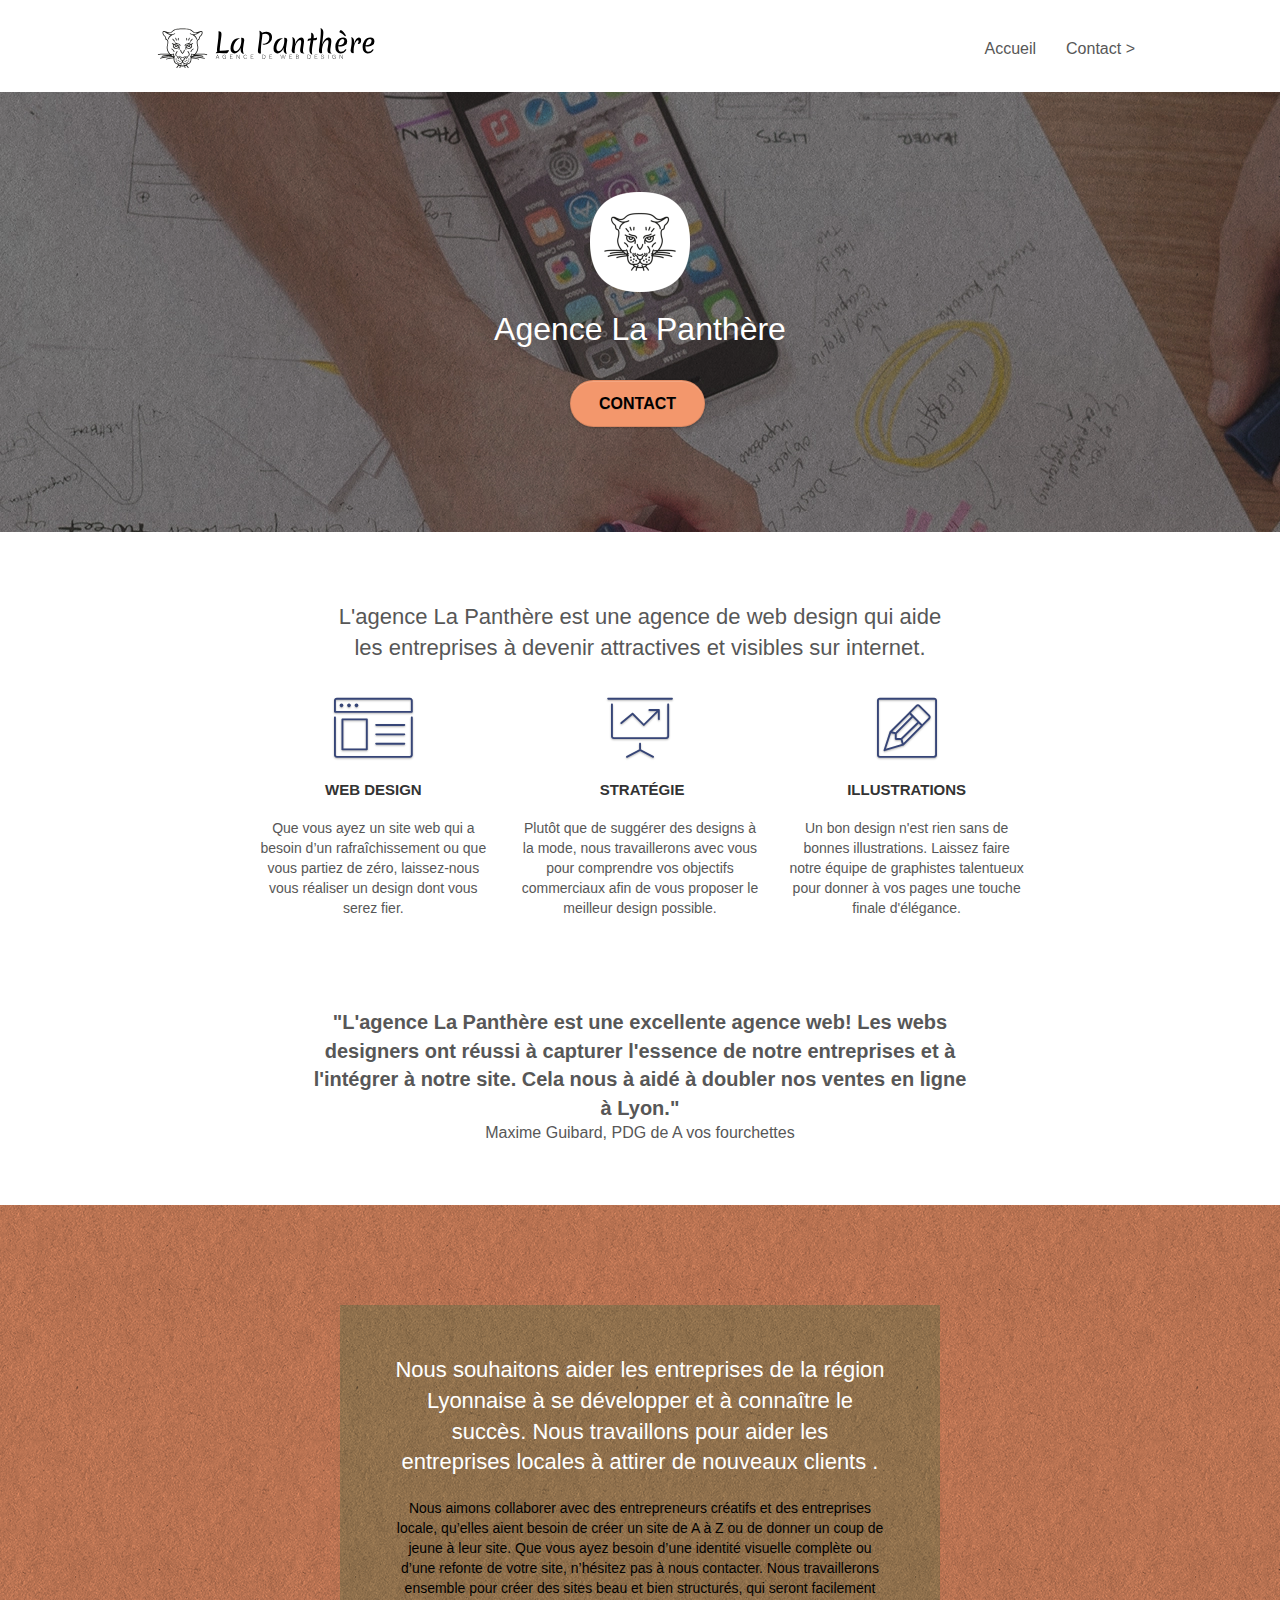
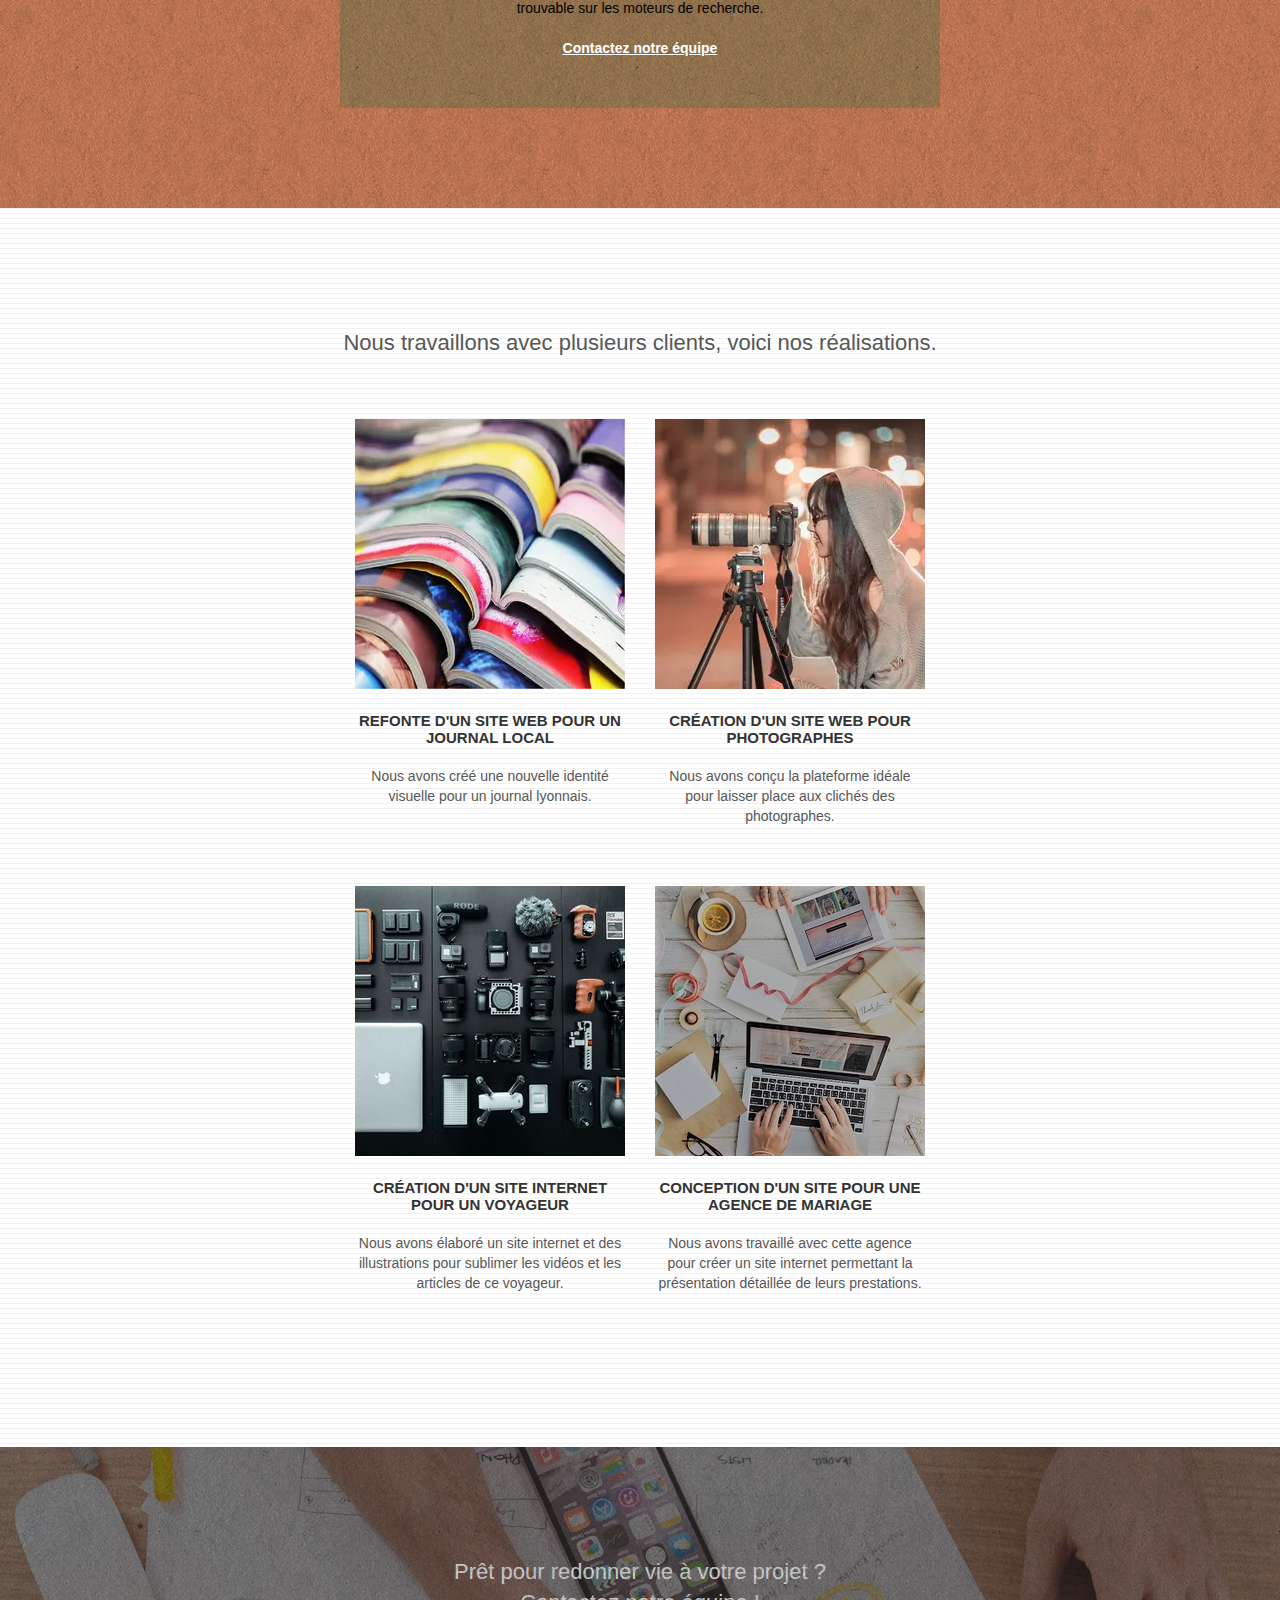
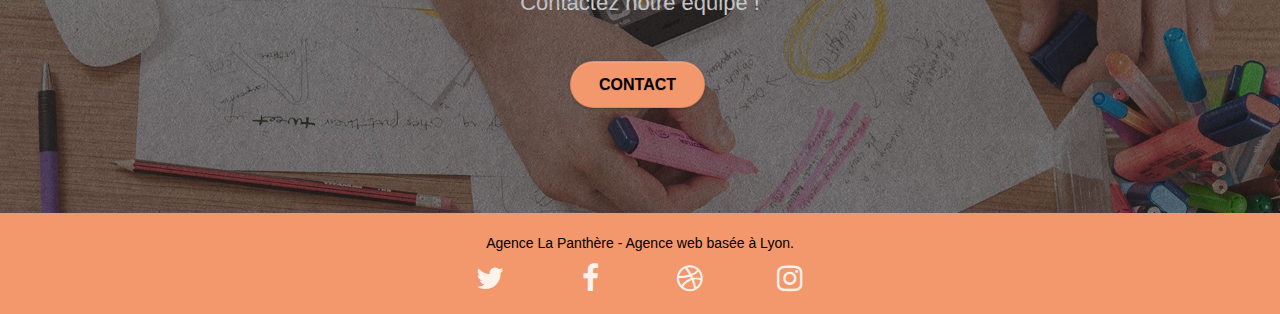
==== index.html @ b881cf1b "Ajout d'aria-label pour les liens rs du footer" ====
<!doctype html>
<html lang="fr">

<head>
	<meta charset="utf-8">
	<meta name="description"
		content="Agence de web design La Panthère située à Lyon. Faites appel à nos services pour améliorer votre attractivité et votre référencement sur Internet. Besoin d'infos: contact@agencelapanthere.com">
	<meta name="viewport" content="width=device-width, initial-scale=1.0, viewport-fit=cover">
	<link rel="shortcut icon" type="image/png" href="favicon.jpg">

	<link rel="stylesheet" type="text/css" href="./css/bootstrap.min.css">
	<link rel="stylesheet" type="text/css" href="style.css">
	<link rel="stylesheet" type="text/css" href="./css/font-awesome.css">
	<link rel="stylesheet" type="text/css" href="./css/et-line.css">



	<script defer src="./js/jquery-2.1.0.js"></script>
	<script defer src="./js/bootstrap.min.js"></script>
	<script defer src="./js/blocs.js"></script>
	<script defer src="./js/jquery.touchSwipe.js"></script>
	<script defer src="./js/gmaps.js"></script>

	<title>La Panthère, agence de web design à Lyon</title>


	<!-- Analytics -->

	<!-- Analytics END -->

</head>

<body>
	<!-- Principal conteneur -->
	<div class="page-container">

		<!-- bloc-0 -->
		<div class="bloc bgc-white l-bloc " id="bloc-0">
			<div class="container bloc-sm">

				<nav class="navbar row">
					<div class="navbar-header">
						<a class="navbar-brand" href="index.html"><img src="img/agence-la-panthere-monochrome.svg"
								alt="logo de l'agence en monochrome" height="40" width="250" /></a>
						<button id="nav-toggle" type="button" class="ui-navbar-toggle navbar-toggle"
							data-toggle="collapse" data-target=".navbar-1">
							<span class="sr-only">Toggle navigation</span><span class="icon-bar"></span><span
								class="icon-bar"></span><span class="icon-bar"></span>
						</button>
					</div>
					<div class="collapse navbar-collapse navbar-1 special-dropdown-nav">
						<ul class="site-navigation nav navbar-nav">
							<li>
								<a href="index.html">Accueil</a>
							</li>
							<li>
							</li>
							<li>
								<a href="contact.html">Contact &gt;</a>
							</li>
						</ul>
					</div>
				</nav>
			</div>
		</div>
		<!-- bloc-0 END -->

		<!-- bloc-1-presentation -->
		<div class="bloc bgc-dark-slate-blue bg-banniere d-bloc bg-t-edge bloc-bg-texture texture-paper b-parallax"
			id="bloc-1-hero">
			<div class="container bloc-lg">
				<div class="row tight-width-whitespace">
					<div class="col-sm-12">
						<img src="img/logo.webp" class="center-block image-resize-mode" width="100" height="100"
							alt="logo de l'agence" />
						<h1 class="text-center hero-bloc-text tc-white">
							Agence La Panthère
						</h1>
						<div class="text-center">
							<a href="contact.html" class="btn btn-lg btn-clean btn-rd cta-hero btn-atomic-tangerine"
								id="cta-hero">Contact</a>
						</div>
					</div>
				</div>
			</div>
		</div>
		<!-- bloc-1-presentation END -->

		<!-- bloc-2-services -->
		<div class="bloc bgc-white l-bloc" id="bloc-2-services">
			<div class="container bloc-md">
				<div class="row">
					<div class="col-sm-12 text-center">
						<h2>L'agence La Panthère est une agence de web design qui aide <br>les entreprises à devenir
							attractives et visibles sur internet. <br></h2>
					</div>
				</div>
				<div class="row voffset-lg med-width-whitespace">
					<div class="col-sm-4">
						<div class="text-center">
							<span class="et-icon-browser sm-shadow icon-dark-slate-blue icons icon-lg"></span>
						</div>
						<h3 class="mg-md text-center">
							Web design
						</h3>
						<p class="text-center ">
							Que vous ayez un site web qui a besoin d&rsquo;un rafraîchissement ou que vous partiez de
							zéro, laissez-nous vous réaliser un design dont vous serez fier.
						</p>
					</div>
					<div class="col-sm-4">
						<div class="text-center">
							<span class="et-icon-presentation sm-shadow icon-dark-slate-blue icons icon-lg"></span>
						</div>
						<h3 class="mg-md text-center">
							&nbsp;Stratégie
						</h3>
						<p class="text-center ">
							Plutôt que de suggérer des designs à la mode, nous travaillerons avec vous pour comprendre
							vos objectifs commerciaux afin de vous proposer le meilleur design possible.<br>
						</p>
					</div>
					<div class="col-sm-4">
						<div class="text-center">
							<span class="et-icon-edit sm-shadow icon-dark-slate-blue icons icon-lg"></span>
						</div>
						<h3 class="mg-md text-center">
							Illustrations
						</h3>
						<p class="text-center ">
							Un bon design n'est rien sans de bonnes illustrations. Laissez faire notre équipe de
							graphistes talentueux pour donner à vos pages une touche finale d'élégance.
						</p>
					</div>
				</div>
				<div class="row voffset-lg voffset">
					<div class="col-xs-12 col-md-8 col-md-offset-2 text-center">
						<p class="citation"><span>"L'agence La Panthère est une excellente agence web!
								Les webs designers ont réussi à capturer l'essence de notre entreprises
								et à l'intégrer à notre site. Cela nous à aidé à doubler nos ventes en ligne à
								Lyon."</span><br>
							Maxime Guibard, PDG de A vos fourchettes
						</p>

					</div>
				</div>
			</div>
		</div>
		<!-- bloc-2-services END -->

		<!-- bloc-3-what-i-do -->
		<div class="bloc tc-white bgc-atomic-tangerine bg-presentation d-bloc bloc-bg-texture texture-paper b-parallax"
			id="bloc-3-what-i-do">
			<div class="container bloc-lg">
				<div class="row tight-width-whitespace black-background">
					<div class="col-sm-12">
						<h2 class="mg-md text-center tc-white">
							Nous souhaitons aider les entreprises de la région Lyonnaise à se développer et à connaître
							le succès. Nous travaillons pour aider les entreprises locales à attirer de nouveaux clients
							.<br>
						</h2>
						<p class="text-center white">
							Nous aimons collaborer avec des entrepreneurs créatifs et des entreprises locale, qu’elles
							aient besoin de créer un site de A à Z ou de donner un coup de jeune à leur site. Que vous
							ayez besoin d’une identité visuelle complète ou d’une refonte de votre site, n’hésitez pas à
							nous contacter. Nous travaillerons ensemble pour créer des sites beau et bien structurés,
							qui seront facilement trouvable sur les moteurs de recherche. <br><br><a
								class="ltc-white bold-link" href="contact.html">Contactez notre équipe</a><br>
						</p>
					</div>
				</div>
			</div>
		</div>
		<!-- bloc-3-what-i-do END -->

		<!-- bloc-4-portfolio -->
		<div class="bloc bgc-white bg-lines-h2-bg bg-repeat l-bloc" id="bloc-4-portfolio">
			<div class="container bloc-lg">
				<div class="row">
					<div class="col-sm-12 text-center">
						<h2>Nous travaillons avec plusieurs clients, voici nos réalisations.</h2>
					</div>
				</div>
				<div class="row tight-width-whitespace portfolio-row">
					<div class="col-sm-6">
						<a href="#" data-lightbox="img/1.webp" data-gallery-id="gallery-1"
							data-caption="Refonte d'un site web pour un journal local" data-frame="snapshot-lb"><img
								src="img/1.webp" alt="refonte site web journal" class="img-responsive portfolio-thumb"
								width="270" height="270" /></a>
						<h3 class="mg-md text-center">
							Refonte d'un site web pour un journal local
						</h3>
						<p class="text-center">
							Nous avons créé une nouvelle identité visuelle pour un journal lyonnais.
						</p>
					</div>
					<div class="col-sm-6">
						<a href="#" data-lightbox="img/2.webp" data-gallery-id="gallery-1"
							data-caption="Création d'un site web pour photographes" data-frame="snapshot-lb"><img
								src="img/2.webp" class="img-responsive portfolio-thumb"
								alt="Création d'un site web pour photographes" width="270" height="270" /></a>
						<h3 class="mg-md text-center">
							Création d'un site web pour photographes
						</h3>
						<p class="text-center">
							Nous avons conçu la plateforme idéale pour laisser place aux clichés des photographes.
						</p>
					</div>
				</div>
				<div class="row tight-width-whitespace portfolio-row">
					<div class="col-sm-6">
						<a href="#" data-lightbox="img/3.webp" data-gallery-id="gallery-1"
							data-caption="Création d'un site internet pour un voyageur" data-frame="snapshot-lb"><img
								src="img/3.webp" class="img-responsive portfolio-thumb"
								alt="Création d'un site web pour voyageur" width="270" height="270" /></a>
						<h3 class="mg-md text-center">
							Création d'un site internet pour un voyageur
						</h3>
						<p class="text-center">
							Nous avons élaboré un site internet et des illustrations pour sublimer les vidéos et les
							articles de ce voyageur.
						</p>
					</div>
					<div class="col-sm-6">
						<a href="#" data-lightbox="img/4.webp" data-gallery-id="gallery-1"
							data-caption="Conception d'un site pour une agence de mariage" data-frame="snapshot-lb"><img
								src="img/4.webp" class="img-responsive portfolio-thumb"
								alt="Création d'un site web pour agence de mariage" width="270" height="270" /></a>
						<h3 class="mg-md text-center">
							Conception d'un site pour une agence de mariage
						</h3>
						<p class="text-center">
							Nous avons travaillé avec cette agence pour créer un site internet permettant la
							présentation détaillée de leurs prestations.
						</p>
					</div>
				</div>
			</div>
		</div>
		<!-- bloc-4-portfolio END -->

		<!-- bloc-5-cta -->
		<div class="bloc bgc-dark-slate-blue bg-banniere d-bloc bloc-bg-texture texture-paper" id="bloc-5-cta">
			<div class="container bloc-lg">
				<div class="row">
					<h2 class="mg-md text-center tc-white">
						Prêt pour redonner vie à votre projet ?<br>Contactez notre équipe !
					</h2>
					<div class="col-sm-12 text-center">
						<a href="contact.html"
							class="btn btn-atomic-tangerine btn-clean btn-rd btn-lg cta-hero">Contact</a>
					</div>
				</div>
			</div>
		</div>
		<!-- bloc-5-cta END -->

		<!-- Footer - bloc-8 -->
		<div class="bloc bgc-atomic-tangerine d-bloc" id="bloc-8">
			<div class="container bloc-sm">
				<div class="row">
					<div class="col-sm-12">
						<p class="text-center black">
							Agence La Panthère - Agence web basée à Lyon.<br>
						</p>
						<div class="row row-no-gutters social">
							<div class="col-sm-3">
								<div class="text-center">
									<a class="social" aria-label="Twitter" href="index.html"><span class="fa fa-twitter icon-md"></span></a>
								</div>
							</div>
							<div class="col-sm-3">
								<div class="text-center">
									<a class="social" aria-label="Facebook" href="index.html"><span class="fa fa-facebook icon-md"></span></a>
								</div>
							</div>
							<div class="col-sm-3">
								<div class="text-center">
									<a class="social" aria-label="Dribbble" href="index.html"><span class="fa fa-dribbble icon-md"></span></a>
								</div>
							</div>
							<div class="col-sm-3">
								<div class="text-center">
									<a class="social" aria-label="Instagram" href="index.html"><span
											class="fa fa-instagram icon-md"></span></a>
								</div>
							</div>
						</div>
					</div>
				</div>
			</div>
		</div>
		<!-- Footer - bloc-8 END -->

	</div>
	<!-- Principal conteneur END -->


</body>

</html>
---- style.css ----
body {
    margin: 0;
    padding: 0;
    background: #FFF;
    overflow-x: hidden;
    -webkit-font-smoothing: antialiased;
    -moz-osx-font-smoothing: grayscale;
}

a,
button {
    transition: all .3s ease-in-out;
    outline: none!important;
}

a:hover {
    text-decoration: none;
    cursor: pointer;
}

#page-loading-blocs-notifaction {
    position: fixed;
    top: 0;
    bottom: 0;
    width: 100%;
    z-index: 100000;
    background: #FFFFFF url("img/pageload-spinner.gif") no-repeat center center;
}

.bloc {
    width: 100%;
    clear: both;
    background: 50% 50% no-repeat;
    padding: 0 50px;
    -webkit-background-size: cover;
    -moz-background-size: cover;
    -o-background-size: cover;
    background-size: cover;
    position: relative;
}

.bloc .container {
    padding-left: 0;
    padding-right: 0;
}

.bloc-lg {
    padding: 100px 50px;
}

.bloc-md {
    padding: 50px;
}

.bloc-sm {
    padding: 20px 50px;
}

.bg-center,
.bg-l-edge,
.bg-r-edge,
.bg-t-edge,
.bg-b-edge,
.bg-tl-edge,
.bg-bl-edge,
.bg-tr-edge,
.bg-br-edge,
.bg-repeat {
    -webkit-background-size: auto!important;
    -moz-background-size: auto!important;
    -o-background-size: auto!important;
    background-size: auto!important;
}

.bg-repeat {
    background: repeat;
}

.bg-t-edge {
    background: top no-repeat;
}

.bloc-bg-texture::before {
    content: "";
    background-size: 2px 2px;
    position: absolute;
    top: 0;
    bottom: 0;
    left: 0;
    right: 0;
}

.texture-paper::before {
    background: url("img/texture-paper.webp");
    background-size: 280px 280px;
}

.b-parallax {
    background-attachment: fixed;
}

.d-bloc {
    color: rgba(255, 255, 255, .7);
}

.d-bloc button:hover {
    color: rgba(255, 255, 255, .9);
}

.d-bloc .icon-round,
.d-bloc .icon-square,
.d-bloc .icon-rounded,
.d-bloc .icon-semi-rounded-a,
.d-bloc .icon-semi-rounded-b {
    border-color: rgba(255, 255, 255, .9);
}

.d-bloc .divider-h span {
    border-color: rgba(255, 255, 255, .2);
}

.d-bloc .a-btn,
.d-bloc .navbar a,
.d-bloc .navbar-brand,
.d-bloc a .icon-sm,
.d-bloc a .icon-md,
.d-bloc a .icon-lg,
.d-bloc a .icon-xl,
.d-bloc h1 a,
.d-bloc h2 a,
.d-bloc h3 a,
.d-bloc h4 a,
.d-bloc h5 a,
.d-bloc h6 a,
.d-bloc p a {
    color: rgba(255, 255, 255, .9);
}

.d-bloc .a-btn:hover,
.d-bloc .navbar a:hover,
.d-bloc .navbar-brand:hover,
.d-bloc a:hover .icon-sm,
.d-bloc a:hover .icon-md,
.d-bloc a:hover .icon-lg,
.d-bloc a:hover .icon-xl,
.d-bloc h1 a:hover,
.d-bloc h2 a:hover,
.d-bloc h3 a:hover,
.d-bloc h4 a:hover,
.d-bloc h5 a:hover,
.d-bloc h6 a:hover,
.d-bloc p a:hover {
    color: rgba(255, 255, 255, 1);
}

.d-bloc .navbar-toggle .icon-bar {
    background: rgba(255, 255, 255, 1);
}

.d-bloc .btn-wire,
.d-bloc .btn-wire:hover {
    color: rgba(255, 255, 255, 1);
    border-color: rgba(255, 255, 255, 1);
}

.d-bloc .panel {
    color: rgba(0, 0, 0, .5);
}

.d-bloc .panel button:hover {
    color: rgba(0, 0, 0, .7);
}

.d-bloc .panel icon {
    border-color: rgba(0, 0, 0, .7);
}

.d-bloc .panel .divider-h span {
    border-color: rgba(0, 0, 0, .1);
}

.d-bloc .panel .a-btn {
    color: rgba(0, 0, 0, .6);
}

.d-bloc .panel .a-btn:hover {
    color: rgba(0, 0, 0, 1);
}

.d-bloc .panel .btn-wire,
.d-bloc .panel .btn-wire:hover {
    color: rgba(0, 0, 0, .7);
    border-color: rgba(0, 0, 0, .3);
}

.d-bloc .panel,
.l-bloc {
    color: rgba(0, 0, 0, .5);
}

.d-bloc .panel button:hover,
.l-bloc button:hover {
    color: rgba(0, 0, 0, .7);
}

.l-bloc .icon-round,
.l-bloc .icon-square,
.l-bloc .icon-rounded,
.l-bloc .icon-semi-rounded-a,
.l-bloc .icon-semi-rounded-b {
    border-color: rgba(0, 0, 0, .7);
}

.d-bloc .panel .divider-h span,
.l-bloc .divider-h span {
    border-color: rgba(0, 0, 0, .1);
}

.d-bloc .panel .a-btn,
.l-bloc .a-btn,
.l-bloc .navbar a,
.l-bloc .navbar-brand,
.l-bloc a .icon-sm,
.l-bloc a .icon-md,
.l-bloc a .icon-lg,
.l-bloc a .icon-xl,
.l-bloc h1 a,
.l-bloc h2 a,
.l-bloc h3 a,
.l-bloc h4 a,
.l-bloc h5 a,
.l-bloc h6 a,
.l-bloc p a {
    color: rgba(0, 0, 0, .6);
}

.d-bloc .panel .a-btn:hover,
.l-bloc .a-btn:hover,
.l-bloc .navbar a:hover,
.l-bloc .navbar-brand:hover,
.l-bloc a:hover .icon-sm,
.l-bloc a:hover .icon-md,
.l-bloc a:hover .icon-lg,
.l-bloc a:hover .icon-xl,
.l-bloc h1 a:hover,
.l-bloc h2 a:hover,
.l-bloc h3 a:hover,
.l-bloc h4 a:hover,
.l-bloc h5 a:hover,
.l-bloc h6 a:hover,
.l-bloc p a:hover {
    color: rgba(0, 0, 0, 1);
}

.l-bloc .navbar-toggle .icon-bar {
    color: rgba(0, 0, 0, .6);
}

.d-bloc .panel .btn-wire,
.d-bloc .panel .btn-wire:hover,
.l-bloc .btn-wire,
.l-bloc .btn-wire:hover {
    color: rgba(0, 0, 0, .7);
    border-color: rgba(0, 0, 0, .3);
}

.voffset {
    margin-top: 30px;
}

.voffset-lg {
    margin-top: 80px;
}

.row-no-gutters {
    margin-right: 0;
    margin-left: 0;
}

.row.row-no-gutters > [class^="col-"],
.row.row-no-gutters > [class*=" col-"] {
    padding-right: 0;
    padding-left: 0;
}

#bloc-1-hero h1 {
    font-size: 32px;
}

.navbar {
    margin-bottom: 0;
    z-index: 1;
}

.navbar-brand {
    height: auto;
    padding: 3px 15px;
    font-size: 25px;
    font-weight: normal;
    font-weight: 600;
    line-height: 44px;
}

.navbar-brand img {
    max-height: 200px;
    margin: 0 5px 0 0;
    display: inline;
}

.navbar-brand img[src$=svg] {
    min-width: 100px;
}

.nav-center .navbar-brand img {
    margin: 0;
}

.navbar .nav {
    padding-top: 2px;
    margin-right: -16px;
    float: right;
    z-index: 1;
}

.nav > li {
    float: left;
    margin-top: 4px;
    font-size: 16px;
}

.navbar-nav .open .dropdown-menu > li > a {
    text-align: inherit;
}

.nav > li a:hover,
.nav > li a:focus {
    background: transparent;
}

.navbar-toggle {
    margin: 10px 10px 0 0;
    border: 0px;
}

.navbar-toggle:hover {
    background: transparent!important;
}

.navbar-toggle .icon-bar {
    background-color: rgba(0, 0, 0, .5);
    width: 26px;
}

.nav-invert .navbar .nav {
    float: left;
}

.nav-invert .navbar-header,
.nav-invert .navbar-brand {
    float: right;
    position: relative;
    z-index: 2;
}

@media (min-width: 768px) {
    .site-navigation {
        position: absolute;
        top: 50%;
        right: 20px;
        transform: translate(0, -50%);
        -webkit-transform: translateY(-50%);
    }
    .nav > li .dropdown-menu a,
    .nav > li .dropdown-menu a:hover {
        color: #484848;
    }
    .nav-invert .site-navigation {
        left: 0;
        right: 0;
    }
    .nav-center {
        text-align: center;
    }
    .nav-center .navbar-header {
        width: 100%;
    }
    .nav-center .navbar-header,
    .nav-center .navbar-brand,
    .nav-center .nav > li {
        float: none;
        display: inline-block;
    }
    .nav-center .site-navigation {
        position: relative;
        width: 100%;
        right: 0;
        margin-right: 0px;
        margin-top: 20px;
    }
    .nav-center.mini-nav .navbar-toggle {
        float: none;
        margin: 10px auto 0;
    }
}

.nav > li > .dropdown a {
    background: none!important;
    display: block;
    padding: 14px 15px;
}

nav .caret {
    margin: 0 5px;
}

.dropdown-menu .dropdown-menu {
    top: -8px;
    left: 100%;
}

.dropdown-menu .dropmenu-flow-right {
    top: 100%;
    left: 0;
    margin-left: -1px;
    border-top-left-radius: 0;
    border-top-right-radius: 0;
}

.dropdown-menu .dropdown span {
    border: 4px solid black;
    border-top-color: transparent;
    border-right-color: transparent;
    border-bottom-color: transparent;
    margin: 6px -5px 0 0!important;
    float: right;
}

.mg-md {
    margin-top: 10px;
    margin-bottom: 20px;
}

.mg-lg {
    margin-top: 10px;
    margin-bottom: 40px;
}

.btn {
    margin: 0 5px 5px 0;
}

.btn.pull-right {
    margin: 0 0 5px 5px;
}

.btn-d,
.btn-d:hover,
.btn-d:focus {
    color: #FFF;
    background: rgba(0, 0, 0, .3);
}

button {
    outline: none!important;
}

.btn-rd {
    border-radius: 40px;
}

.btn-clean {
    border: 1px solid rgba(0, 0, 0, .08);
    border-bottom-color: rgba(0, 0, 0, .1);
    text-shadow: 0 1px 0 rgba(0, 0, 1, .1);
    box-shadow: 0 1px 3px rgba(0, 0, 1, .25), inset 0 1px 0 0 rgba(255, 255, 255, .15);
}

.icon-md {
    font-size: 30px!important;
}

.icon-lg {
    font-size: 60px!important;
}

.sm-shadow {
    text-shadow: 0 1px 2px rgba(0, 0, 0, .3);
}

.panel-sq,
.panel-sq .panel-heading,
.panel-sq .panel-footer {
    border-radius: 0;
}

.panel-rd {
    border-radius: 30px;
}

.panel-rd .panel-heading {
    border-radius: 29px 29px 0 0;
}

.panel-rd .panel-footer {
    border-radius: 0 0 29px 29px;
}

.form-control {
    border-color: rgba(0, 0, 0, .1);
    box-shadow: none;
}

.scrollToTop {
    width: 40px;
    height: 40px;
    position: fixed;
    bottom: 20px;
    right: 20px;
    opacity: 0;
    z-index: 500;
    transition: all .3s ease-in-out;
}

.scrollToTop span {
    margin-top: 6px;
}

.showScrollTop {
    font-size: 14px;
    opacity: 1;
}

a[data-lightbox] {
    position: relative;
    display: block;
    text-align: center;
}

a[data-lightbox]:hover::before {
    content: "+";
    font-family: "HelveticaNeue-Light", "Helvetica Neue Light", "Helvetica Neue", Helvetica, Arial;
    font-size: 32px;
    width: 50px;
    height: 50px;
    margin-left: -25px;
    border-radius: 50%;
    background: rgba(0, 0, 0, .6);
    color: #FFF;
    font-weight: 100;
    z-index: 1;
    position: absolute;
    top: 50%;
    transform: translateY(-50%);
    -webkit-transform: translateY(-50%);
}

a[data-lightbox]:hover img {
    opacity: 0.6;
    -webkit-animation-fill-mode: none;
    animation-fill-mode: none;
}

#lightbox-modal {
    display: flex;
    align-items: center;
}

#lightbox-modal .modal-dialog {
    width: 90%;
    max-width: 900px;
    margin: 0 auto 0;
}

#lightbox-modal .modal-dialog img {
    max-height: 90vh;
    margin: 0 auto;
}

.lightbox-caption {
    padding: 20px;
    color: #FFF;
    background: rgba(0, 0, 0, .5);
    position: absolute;
    left: 15px;
    right: 15px;
    bottom: 5px;
}

.close-lightbox {
    color: #FFF;
    font-size: 30px;
    position: absolute;
    top: 20px;
    right: 20px;
    z-index: 20;
    background: rgba(0, 0, 0, .5);
    border: none;
    line-height: 30px;
    padding: 0 9px 5px;
    opacity: 0.3;
}

.close-lightbox:hover,
.next-lightbox:hover,
.prev-lightbox:hover {
    opacity: 1.0;
    color: #FFF;
}

.next-lightbox,
.prev-lightbox {
    font-size: 20px;
    color: rgba(255, 255, 255, .9);
    background: rgba(0, 0, 0, .5);
    transition: all .2s ease-in-out;
    position: absolute;
    top: 45%;
    z-index: 1;
    opacity: 0.4;
}

.next-lightbox {
    padding: 6px 8px 1px 13px;
    right: 25px;
}

.prev-lightbox {
    padding: 6px 13px 1px 10px;
    left: 25px;
}

.snapshot-lb .modal-body {
    padding-bottom: 45px;
}

.snapshot-lb .lightbox-caption {
    padding: 0;
    color: rgba(0, 0, 0, .5);
    background: none;
}

h1,
h2,
h3,
h4,
h5,
h6,
p,
label,
.btn,
a {
    font-family: "helvetica";
    font-weight: 400;
    color: #575757!important;
}

.container {
    max-width: 1000px;
}

.hero-bloc-text {
    font-size: 38px;
}

.hero-bloc-text-sub {
    font-size: 36px;
}

.statement-bloc-text {
    line-height: 26px;
    font-style: italic;
    font-size: 20px;
    text-align: center;
    font-weight: lighter;
    max-width: 520px;
    margin: auto auto auto auto;
}

p {
    font-size: 14px;
}

.tight-width-whitespace {
    max-width: 600px;
    margin: auto auto auto auto;
}

.h1 {
    font-size: 20px;
    font-family: "Open Sans";
}

.cta-hero {
    margin-top: 22px;
    color: #FFFFFF!important;
    text-transform: uppercase;
    padding: 12px 28px 12px 28px;
    font-size: 16px;
    font-weight: 700;
}

.social {
    max-width: 400px;
    margin: auto auto auto auto;
}

h2 {
    font-size: 22px;
    line-height: 1.4em;
}

h3 {
    font-size: 15px;
    text-transform: uppercase;
    font-weight: 700;
    color: #333333!important;
}

.med-width-whitespace {
    max-width: 800px;
    margin: auto auto auto auto;
    box-shadow: 0px 0px 0px #000000;
}

h1 {
    color: #333333!important;
}

h4 {
    color: #333333!important;
}

.icons {
    margin-bottom: 14px;
    margin-top: 24px;
}

.black {
    color:#000000!important;
}

.white {
    color: #000000!important;
}

.portfolio-thumb {
    margin-bottom: 24px;
}

.portfolio-row {
    margin-bottom: 44px;
    margin-top: 50px;
}

.avatar {
    box-shadow: 0px 4px 9px rgba(0, 0, 0, 0.3);
}

.black-background {
    background-color: rgba(165, 147, 99, 0.7);
    padding: 40px 40px 40px 40px;
}

.bold-link {
    font-weight: 900;
    text-decoration: underline!important;
}

.bgc-white {
    background-color: #FFFFFF;
}

.bgc-dark-slate-blue {
    background-color: #364577;
}

.bgc-atomic-tangerine {
    background-color: #F3976C;
}

.tc-black{
    color: #000000!important;
}

.tc-white {
    color: #FFFFFF!important;
}

.btn-atomic-tangerine {
    background: #F3976C;
    color: #000000!important;
}

.btn-atomic-tangerine:hover {
    background: #c27956!important;
    color: #FFFFFF!important;
}

.ltc-white {
    color: #FFFFFF!important;
}

.ltc-white:hover {
    color: #cccccc!important;
}

.ltc-atomic-tangerine {
    color: #F3976C!important;
}

.ltc-atomic-tangerine:hover {
    color: #c27956!important;
}

.icon-dark-slate-blue {
    color: #364577!important;
    border-color: #364577!important;
}

.bg-dots-bg {
    background-image: url("img/dots-bg.png");
}

.bg-lines-h2-bg {
    background-image: url("img/lines-h2-bg.png");
}

.bg-banniere {
    background-image: url("img/agence-la-panthere.webp");
}

.bg-presentation {
    background-image: url("img/image-de-presentation.webp");
}

.citation {
    font-size: 16px;
}

.citation span {
    font-weight: 700;
    font-size: 20px;
}

.img-responsive {
    width: 270px;
    height: 270px;
}

@media (max-width: 1024px) {
    .bloc {
        padding-left: 20px;
        padding-right: 20px;
    }
    .bloc.full-width-bloc,
    .bloc-tile-2.full-width-bloc .container,
    .bloc-tile-3.full-width-bloc .container,
    .bloc-tile-4.full-width-bloc .container {
        padding-left: 0;
        padding-right: 0;
    }
}

@media (max-width: 992px) and (min-width: 768px) {
    .navbar .nav {
        max-width: 80%
    }
    .nav-center.navbar .nav {
        max-width: 100%
    }
}

@media only screen and (min-device-width: 768px) and (max-device-width: 1024px) and (orientation: landscape) {
    .b-parallax {
        background-attachment: scroll;
    }
}

@media only screen and (min-device-width: 1024px) and (max-device-width: 1366px) and (-webkit-min-device-pixel-ratio: 1.5) {
    .b-parallax {
        background-attachment: scroll;
    }
}

@media (max-width: 991px) {
    .container {
        width: 100%;
    }
    .b-parallax {
        background-attachment: scroll;
    }
    .page-container,
    #hero-bloc {
        overflow-x: hidden;
        position: relative;
    }
    .bloc {
        padding-left: constant(safe-area-inset-left);
        padding-right: constant(safe-area-inset-right);
    }
    .bloc-group,
    .bloc-group .bloc {
        display: block;
        width: 100%;
    }
    .bloc-fill-screen .fill-bloc-top-edge,
    .bloc-fill-screen .fill-bloc-bottom-edge {
        padding: 0 20px;
        padding-left: constant(safe-area-inset-left);
        padding-right: constant(safe-area-inset-right);
    }
}

@media (max-width: 767px) {
    .page-container {
        overflow-x: hidden;
        position: relative;
    }
    h1,
    h2,
    h3,
    h4,
    h5,
    h6,
    p,
    #disqus_thread {
        padding-left: 10px!important;
        padding-right: 10px!important;
    }
    .b-parallax {
        background-attachment: scroll;
    }
    .navbar .nav {
        padding-top: 0;
        border-top: 1px solid rgba(0, 0, 0, .2);
        float: none!important;
    }
    .navbar.row {
        margin-left: 0;
        margin-right: 0;
    }
    .site-navigation {
        position: inherit;
        transform: none;
        -webkit-transform: none;
        -ms-transform: none;
    }
    .nav > li {
        margin-top: 0;
        border-bottom: 1px solid rgba(0, 0, 0, .1);
        background: rgba(0, 0, 0, .05);
        text-align: left;
        padding-left: 15px;
        width: 100%;
    }
    .nav > li:hover {
        background: rgba(0, 0, 0, .08);
    }
    .dropdown .dropdown a .caret {
        float: none;
        margin: 5px 0 0 10px!important;
        border: 4px solid black;
        border-bottom-color: transparent;
        border-right-color: transparent;
        border-left-color: transparent;
    }
    #hero-bloc .navbar .nav {
        background: rgba(0, 0, 0, .8);
    }
    #hero-bloc .navbar .nav a {
        color: rgba(255, 255, 255, .6);
    }
    .hero {
        padding: 50px 0;
    }
    .hero-nav {
        left: -1px;
        right: -1px;
    }
    .navbar-collapse {
        padding: 0;
        overflow-x: hidden;
        -webkit-box-shadow: none;
        box-shadow: none;
    }
    .navbar-brand img {
        max-height: 40px;
        width: auto;
    }
    .nav-invert .navbar-header {
        float: none;
        width: 100%;
    }
    .nav-invert .navbar-toggle {
        float: left;
        margin-left: 10px;
    }
    .bloc {
        padding-left: 0;
        padding-right: 0;
    }
    .bloc-xxl,
    .bloc-xl,
    .bloc-lg {
        padding: 40px 0;
    }
    .bloc-sm,
    .bloc-md {
        padding-left: 0;
        padding-right: 0;
    }
    .bloc-tile-2 .container,
    .bloc-tile-3 .container,
    .bloc-tile-4 .container,
    .bloc-fill-screen .fill-bloc-top-edge,
    .bloc-fill-screen .fill-bloc-bottom-edge {
        padding-left: 0;
        padding-right: 0;
    }
    .a-block {
        padding: 0 10px;
    }
    .btn-dwn {
        display: none;
    }
    .voffset {
        margin-top: 5px;
    }
    .voffset-md {
        margin-top: 20px;
    }
    .voffset-lg {
        margin-top: 30px;
    }
    form {
        padding: 5px;
    }
    .close-lightbox {
        display: inline-block;
    }
    .blocsapp-device-iphone5 {
        background-size: 216px 425px;
        padding-top: 60px;
        width: 216px;
        height: 425px;
    }
    .blocsapp-device-iphone5 img {
        width: 180px;
        height: 320px;
    }
}

@media (max-width: 400px) {
    .bloc {
        padding-left: 0;
        padding-right: 0;
    }
}

@media (max-width: 767px) {
    .bloc-mob-center-text {
        text-align: center;
    }
}
---- css/et-line.css ----
@font-face {
    font-family: et-line;
    src: url(../fonts/et-line.eot);
    src: url(../fonts/et-line.eot?#iefix) format('embedded-opentype'), url(../fonts/et-line.woff) format('woff'), url(../fonts/et-line.ttf) format('truetype'), url(../fonts/et-line.svg#et-line) format('svg');
    font-weight: 400;
    font-style: normal;
    font-display: swap;
}

.et-icon-adjustments,
.et-icon-alarmclock,
.et-icon-anchor,
.et-icon-aperture,
.et-icon-attachment,
.et-icon-bargraph,
.et-icon-basket,
.et-icon-beaker,
.et-icon-bike,
.et-icon-book-open,
.et-icon-briefcase,
.et-icon-browser,
.et-icon-calendar,
.et-icon-camera,
.et-icon-caution,
.et-icon-chat,
.et-icon-circle-compass,
.et-icon-clipboard,
.et-icon-clock,
.et-icon-cloud,
.et-icon-compass,
.et-icon-desktop,
.et-icon-dial,
.et-icon-document,
.et-icon-documents,
.et-icon-download,
.et-icon-dribbble,
.et-icon-edit,
.et-icon-envelope,
.et-icon-expand,
.et-icon-facebook,
.et-icon-flag,
.et-icon-focus,
.et-icon-gears,
.et-icon-genius,
.et-icon-gift,
.et-icon-global,
.et-icon-globe,
.et-icon-googleplus,
.et-icon-grid,
.et-icon-happy,
.et-icon-hazardous,
.et-icon-heart,
.et-icon-hotairballoon,
.et-icon-hourglass,
.et-icon-key,
.et-icon-laptop,
.et-icon-layers,
.et-icon-lifesaver,
.et-icon-lightbulb,
.et-icon-linegraph,
.et-icon-linkedin,
.et-icon-lock,
.et-icon-magnifying-glass,
.et-icon-map,
.et-icon-map-pin,
.et-icon-megaphone,
.et-icon-mic,
.et-icon-mobile,
.et-icon-newspaper,
.et-icon-notebook,
.et-icon-paintbrush,
.et-icon-paperclip,
.et-icon-pencil,
.et-icon-phone,
.et-icon-picture,
.et-icon-pictures,
.et-icon-piechart,
.et-icon-presentation,
.et-icon-pricetags,
.et-icon-printer,
.et-icon-profile-female,
.et-icon-profile-male,
.et-icon-puzzle,
.et-icon-quote,
.et-icon-recycle,
.et-icon-refresh,
.et-icon-ribbon,
.et-icon-rss,
.et-icon-sad,
.et-icon-scissors,
.et-icon-scope,
.et-icon-search,
.et-icon-shield,
.et-icon-speedometer,
.et-icon-strategy,
.et-icon-streetsign,
.et-icon-tablet,
.et-icon-target,
.et-icon-telescope,
.et-icon-toolbox,
.et-icon-tools,
.et-icon-tools-2,
.et-icon-trophy,
.et-icon-tumblr,
.et-icon-twitter,
.et-icon-upload,
.et-icon-video,
.et-icon-wallet,
.et-icon-wine {
    font-family: et-line;
    speak: none;
    font-style: normal;
    font-weight: 400;
    font-variant: normal;
    text-transform: none;
    line-height: 1;
    -webkit-font-smoothing: antialiased;
    -moz-osx-font-smoothing: grayscale;
    display: inline-block
}

.et-icon-mobile:before {
    content: "\e000"
}

.et-icon-laptop:before {
    content: "\e001"
}

.et-icon-desktop:before {
    content: "\e002"
}

.et-icon-tablet:before {
    content: "\e003"
}

.et-icon-phone:before {
    content: "\e004"
}

.et-icon-document:before {
    content: "\e005"
}

.et-icon-documents:before {
    content: "\e006"
}

.et-icon-search:before {
    content: "\e007"
}

.et-icon-clipboard:before {
    content: "\e008"
}

.et-icon-newspaper:before {
    content: "\e009"
}

.et-icon-notebook:before {
    content: "\e00a"
}

.et-icon-book-open:before {
    content: "\e00b"
}

.et-icon-browser:before {
    content: "\e00c"
}

.et-icon-calendar:before {
    content: "\e00d"
}

.et-icon-presentation:before {
    content: "\e00e"
}

.et-icon-picture:before {
    content: "\e00f"
}

.et-icon-pictures:before {
    content: "\e010"
}

.et-icon-video:before {
    content: "\e011"
}

.et-icon-camera:before {
    content: "\e012"
}

.et-icon-printer:before {
    content: "\e013"
}

.et-icon-toolbox:before {
    content: "\e014"
}

.et-icon-briefcase:before {
    content: "\e015"
}

.et-icon-wallet:before {
    content: "\e016"
}

.et-icon-gift:before {
    content: "\e017"
}

.et-icon-bargraph:before {
    content: "\e018"
}

.et-icon-grid:before {
    content: "\e019"
}

.et-icon-expand:before {
    content: "\e01a"
}

.et-icon-focus:before {
    content: "\e01b"
}

.et-icon-edit:before {
    content: "\e01c"
}

.et-icon-adjustments:before {
    content: "\e01d"
}

.et-icon-ribbon:before {
    content: "\e01e"
}

.et-icon-hourglass:before {
    content: "\e01f"
}

.et-icon-lock:before {
    content: "\e020"
}

.et-icon-megaphone:before {
    content: "\e021"
}

.et-icon-shield:before {
    content: "\e022"
}

.et-icon-trophy:before {
    content: "\e023"
}

.et-icon-flag:before {
    content: "\e024"
}

.et-icon-map:before {
    content: "\e025"
}

.et-icon-puzzle:before {
    content: "\e026"
}

.et-icon-basket:before {
    content: "\e027"
}

.et-icon-envelope:before {
    content: "\e028"
}

.et-icon-streetsign:before {
    content: "\e029"
}

.et-icon-telescope:before {
    content: "\e02a"
}

.et-icon-gears:before {
    content: "\e02b"
}

.et-icon-key:before {
    content: "\e02c"
}

.et-icon-paperclip:before {
    content: "\e02d"
}

.et-icon-attachment:before {
    content: "\e02e"
}

.et-icon-pricetags:before {
    content: "\e02f"
}

.et-icon-lightbulb:before {
    content: "\e030"
}

.et-icon-layers:before {
    content: "\e031"
}

.et-icon-pencil:before {
    content: "\e032"
}

.et-icon-tools:before {
    content: "\e033"
}

.et-icon-tools-2:before {
    content: "\e034"
}

.et-icon-scissors:before {
    content: "\e035"
}

.et-icon-paintbrush:before {
    content: "\e036"
}

.et-icon-magnifying-glass:before {
    content: "\e037"
}

.et-icon-circle-compass:before {
    content: "\e038"
}

.et-icon-linegraph:before {
    content: "\e039"
}

.et-icon-mic:before {
    content: "\e03a"
}

.et-icon-strategy:before {
    content: "\e03b"
}

.et-icon-beaker:before {
    content: "\e03c"
}

.et-icon-caution:before {
    content: "\e03d"
}

.et-icon-recycle:before {
    content: "\e03e"
}

.et-icon-anchor:before {
    content: "\e03f"
}

.et-icon-profile-male:before {
    content: "\e040"
}

.et-icon-profile-female:before {
    content: "\e041"
}

.et-icon-bike:before {
    content: "\e042"
}

.et-icon-wine:before {
    content: "\e043"
}

.et-icon-hotairballoon:before {
    content: "\e044"
}

.et-icon-globe:before {
    content: "\e045"
}

.et-icon-genius:before {
    content: "\e046"
}

.et-icon-map-pin:before {
    content: "\e047"
}

.et-icon-dial:before {
    content: "\e048"
}

.et-icon-chat:before {
    content: "\e049"
}

.et-icon-heart:before {
    content: "\e04a"
}

.et-icon-cloud:before {
    content: "\e04b"
}

.et-icon-upload:before {
    content: "\e04c"
}

.et-icon-download:before {
    content: "\e04d"
}

.et-icon-target:before {
    content: "\e04e"
}

.et-icon-hazardous:before {
    content: "\e04f"
}

.et-icon-piechart:before {
    content: "\e050"
}

.et-icon-speedometer:before {
    content: "\e051"
}

.et-icon-global:before {
    content: "\e052"
}

.et-icon-compass:before {
    content: "\e053"
}

.et-icon-lifesaver:before {
    content: "\e054"
}

.et-icon-clock:before {
    content: "\e055"
}

.et-icon-aperture:before {
    content: "\e056"
}

.et-icon-quote:before {
    content: "\e057"
}

.et-icon-scope:before {
    content: "\e058"
}

.et-icon-alarmclock:before {
    content: "\e059"
}

.et-icon-refresh:before {
    content: "\e05a"
}

.et-icon-happy:before {
    content: "\e05b"
}

.et-icon-sad:before {
    content: "\e05c"
}

.et-icon-facebook:before {
    content: "\e05d"
}

.et-icon-twitter:before {
    content: "\e05e"
}

.et-icon-googleplus:before {
    content: "\e05f"
}

.et-icon-rss:before {
    content: "\e060"
}

.et-icon-tumblr:before {
    content: "\e061"
}

.et-icon-linkedin:before {
    content: "\e062"
}

.et-icon-dribbble:before {
    content: "\e063"
}
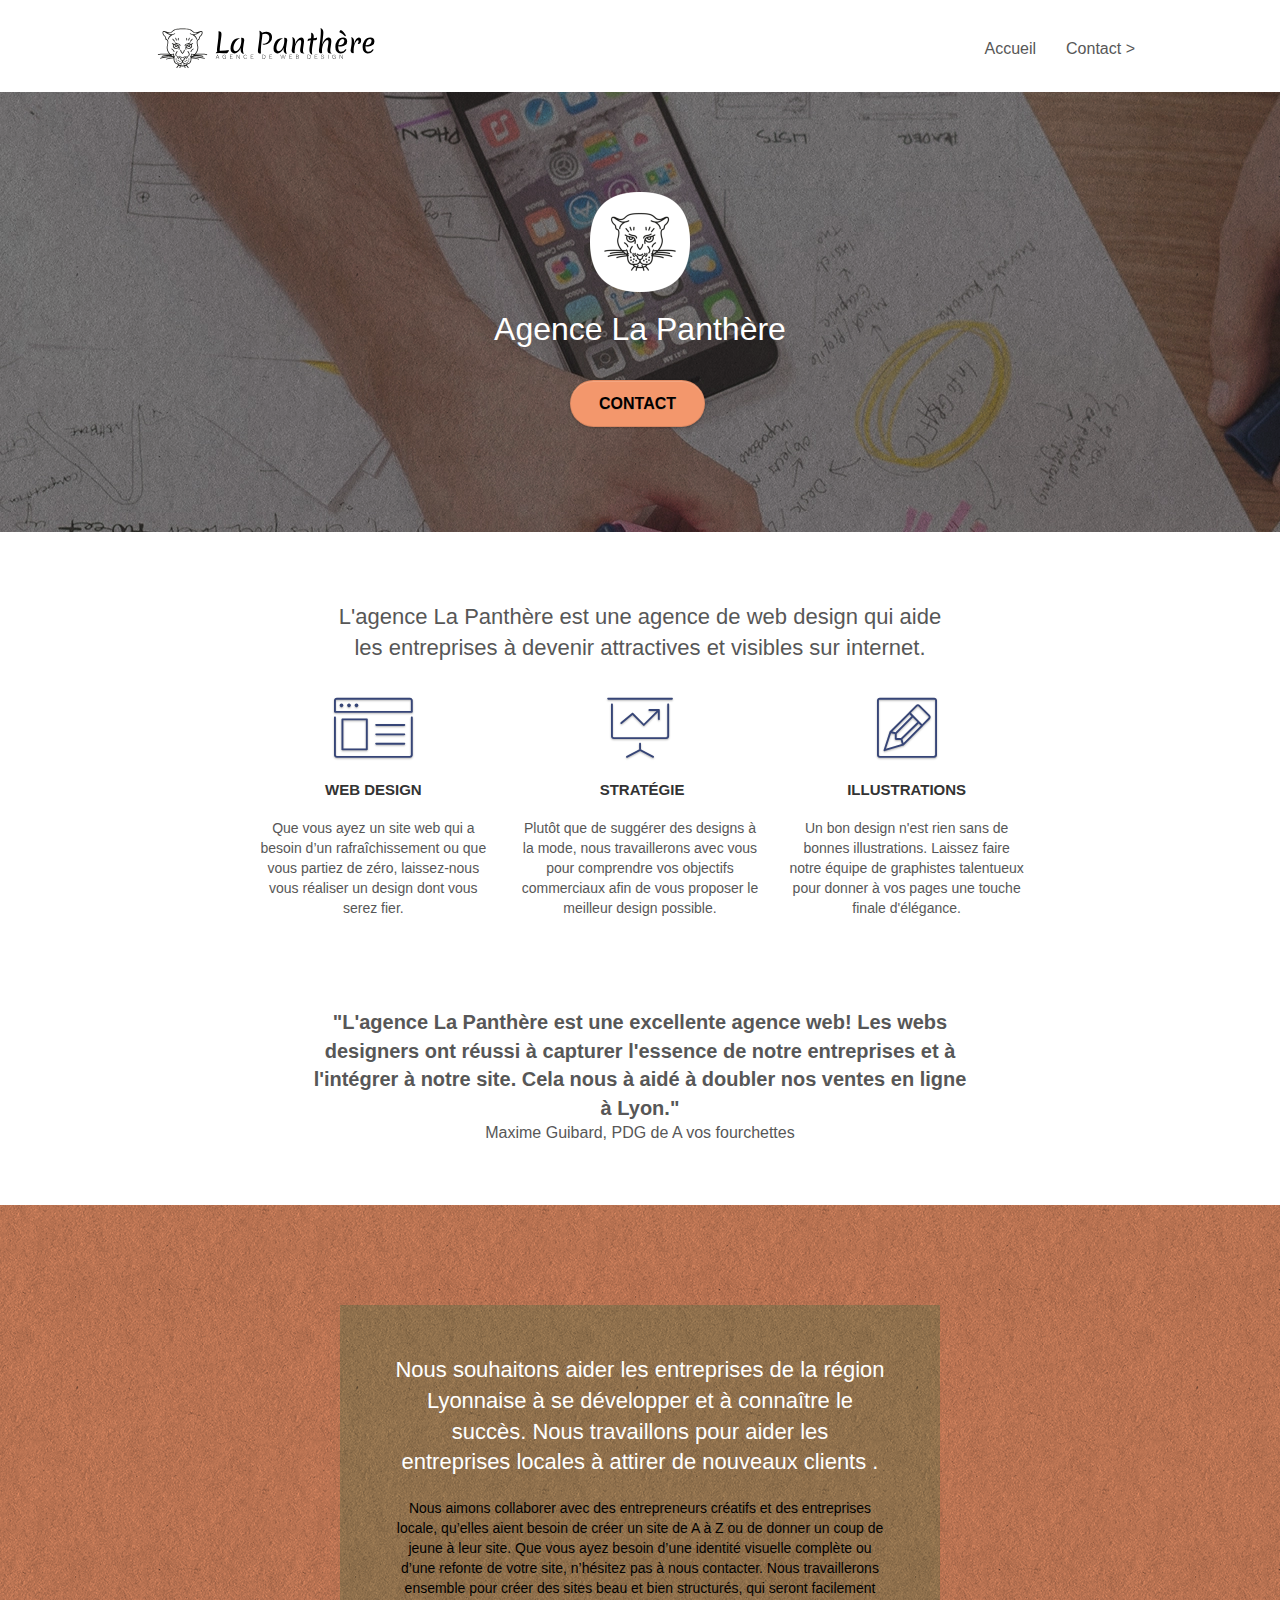
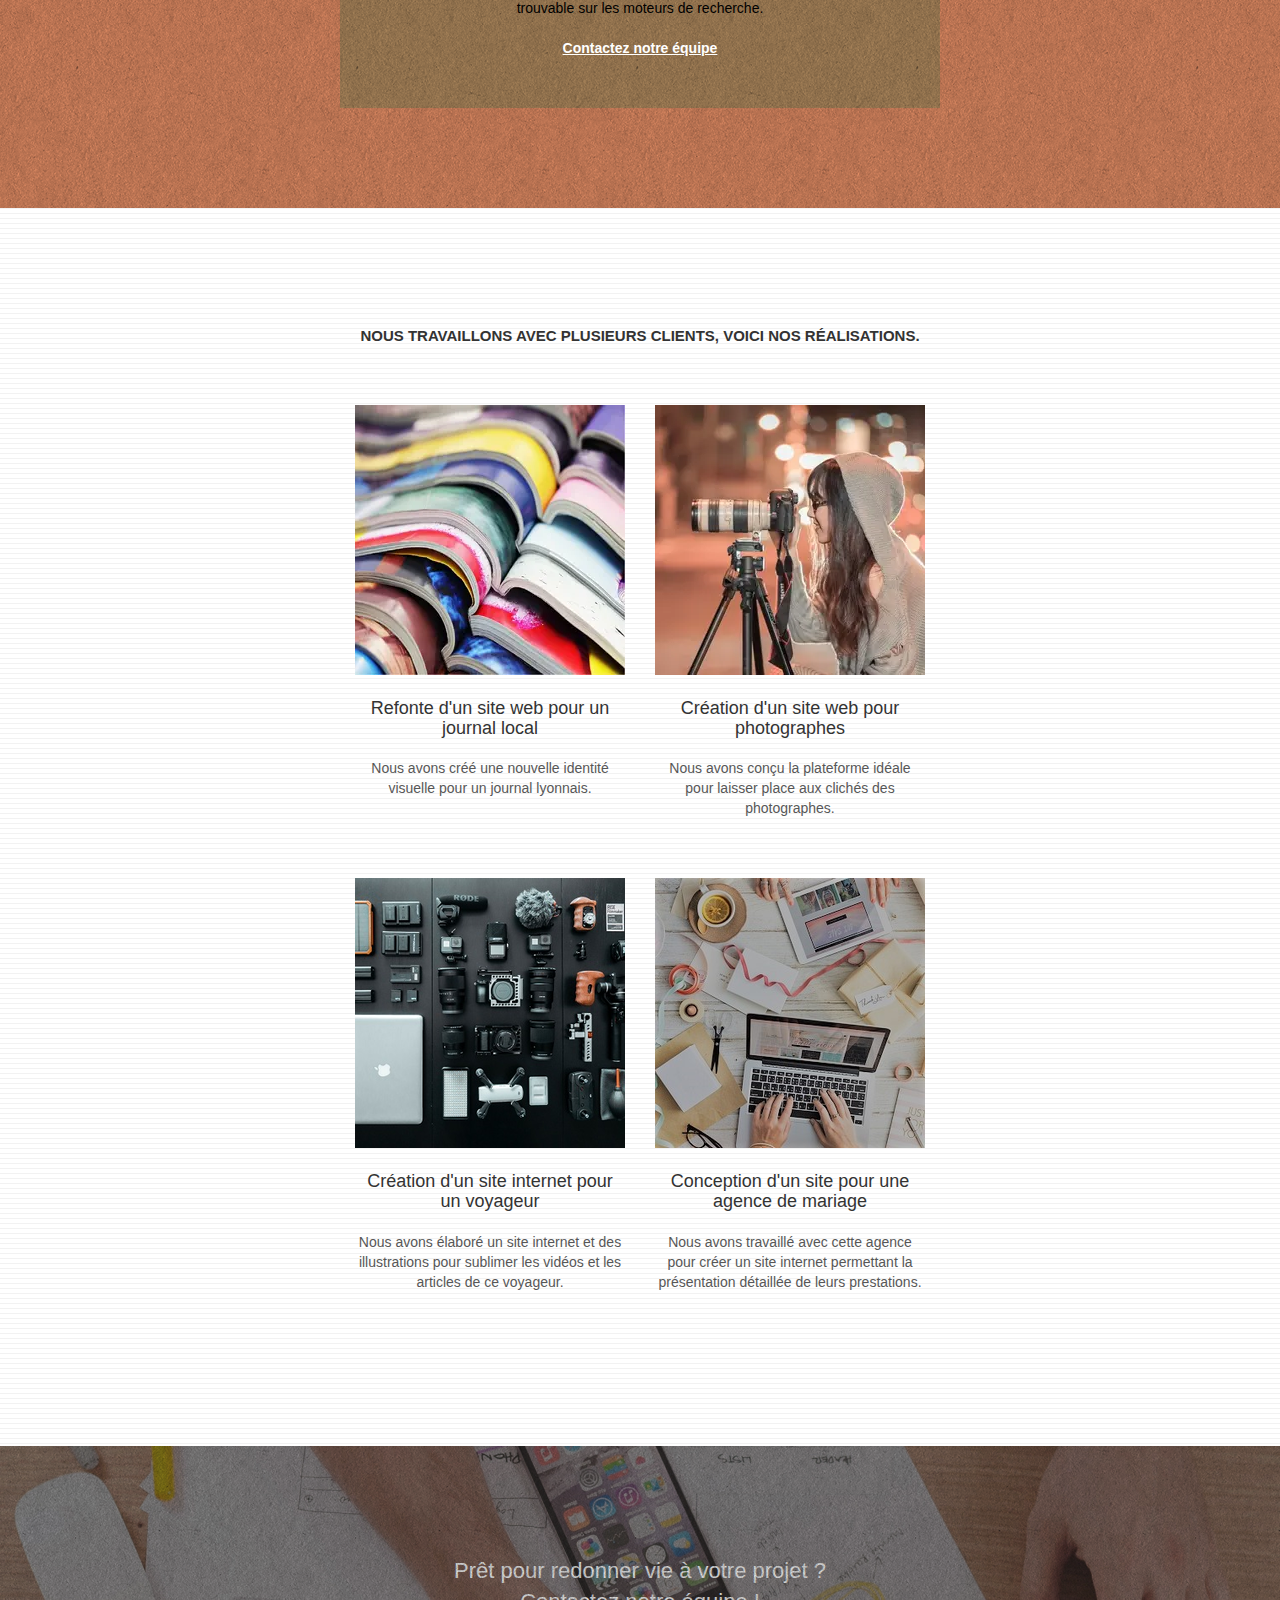
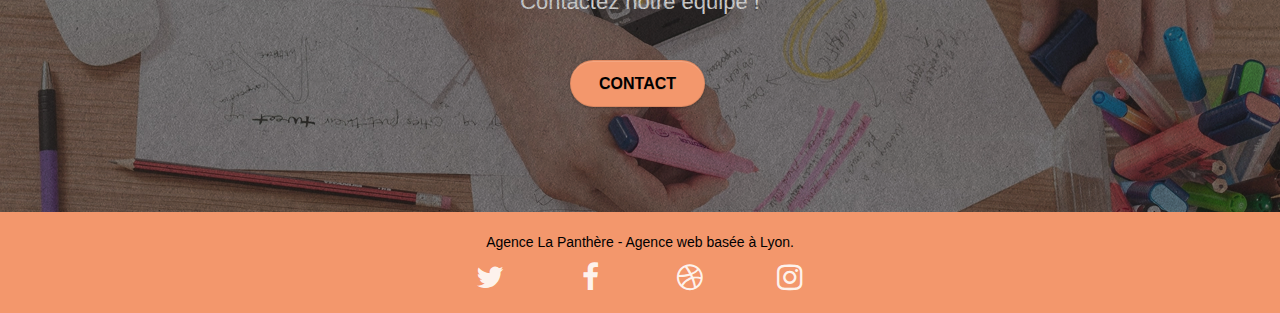
==== commit 0ae7ee2e: "Ajout de label dans le formulaire" ====
--- a/index.html
+++ b/index.html
@@ -7,19 +7,20 @@
 		content="Agence de web design La Panthère située à Lyon. Faites appel à nos services pour améliorer votre attractivité et votre référencement sur Internet. Besoin d'infos: contact@agencelapanthere.com">
 	<meta name="viewport" content="width=device-width, initial-scale=1.0, viewport-fit=cover">
 	<link rel="shortcut icon" type="image/png" href="favicon.jpg">
+	<meta name="robots" content="index,follow" />
 
 	<link rel="stylesheet" type="text/css" href="./css/bootstrap.min.css">
 	<link rel="stylesheet" type="text/css" href="style.css">
-	<link rel="stylesheet" type="text/css" href="./css/font-awesome.css">
-	<link rel="stylesheet" type="text/css" href="./css/et-line.css">
-
-
-
-	<script defer src="./js/jquery-2.1.0.js"></script>
-	<script defer src="./js/bootstrap.min.js"></script>
-	<script defer src="./js/blocs.js"></script>
-	<script defer src="./js/jquery.touchSwipe.js"></script>
-	<script defer src="./js/gmaps.js"></script>
+	<link rel="stylesheet" type="text/css" href="./css/font-awesome.min.css">
+	<link rel="stylesheet" type="text/css" href="./css/et-line.min.css">
+
+
+
+	<script src="./js/jquery-2.1.0.min.js" defer></script>
+	<script src="./js/bootstrap.min.min.js" defer></script>
+	<script src="./js/blocs.min.js" defer></script>
+	<script src="./js/jquery.touchSwipe.min.js" defer></script>
+	<script src="./js/gmaps.min.js" defer></script>
 
 	<title>La Panthère, agence de web design à Lyon</title>
 
@@ -178,7 +179,7 @@
 			<div class="container bloc-lg">
 				<div class="row">
 					<div class="col-sm-12 text-center">
-						<h2>Nous travaillons avec plusieurs clients, voici nos réalisations.</h2>
+						<h3>Nous travaillons avec plusieurs clients, voici nos réalisations.</h3>
 					</div>
 				</div>
 				<div class="row tight-width-whitespace portfolio-row">
@@ -187,9 +188,9 @@
 							data-caption="Refonte d'un site web pour un journal local" data-frame="snapshot-lb"><img
 								src="img/1.webp" alt="refonte site web journal" class="img-responsive portfolio-thumb"
 								width="270" height="270" /></a>
-						<h3 class="mg-md text-center">
+						<h4 class="mg-md text-center">
 							Refonte d'un site web pour un journal local
-						</h3>
+						</h4>
 						<p class="text-center">
 							Nous avons créé une nouvelle identité visuelle pour un journal lyonnais.
 						</p>
@@ -199,9 +200,9 @@
 							data-caption="Création d'un site web pour photographes" data-frame="snapshot-lb"><img
 								src="img/2.webp" class="img-responsive portfolio-thumb"
 								alt="Création d'un site web pour photographes" width="270" height="270" /></a>
-						<h3 class="mg-md text-center">
+						<h4 class="mg-md text-center">
 							Création d'un site web pour photographes
-						</h3>
+						</h4>
 						<p class="text-center">
 							Nous avons conçu la plateforme idéale pour laisser place aux clichés des photographes.
 						</p>
@@ -213,9 +214,9 @@
 							data-caption="Création d'un site internet pour un voyageur" data-frame="snapshot-lb"><img
 								src="img/3.webp" class="img-responsive portfolio-thumb"
 								alt="Création d'un site web pour voyageur" width="270" height="270" /></a>
-						<h3 class="mg-md text-center">
+						<h4 class="mg-md text-center">
 							Création d'un site internet pour un voyageur
-						</h3>
+						</h4>
 						<p class="text-center">
 							Nous avons élaboré un site internet et des illustrations pour sublimer les vidéos et les
 							articles de ce voyageur.
@@ -226,9 +227,9 @@
 							data-caption="Conception d'un site pour une agence de mariage" data-frame="snapshot-lb"><img
 								src="img/4.webp" class="img-responsive portfolio-thumb"
 								alt="Création d'un site web pour agence de mariage" width="270" height="270" /></a>
-						<h3 class="mg-md text-center">
+						<h4 class="mg-md text-center">
 							Conception d'un site pour une agence de mariage
-						</h3>
+						</h4>
 						<p class="text-center">
 							Nous avons travaillé avec cette agence pour créer un site internet permettant la
 							présentation détaillée de leurs prestations.
--- a/style.css
+++ b/style.css
@@ -516,7 +516,7 @@
     position: fixed;
     bottom: 20px;
     right: 20px;
-    opacity: 0;
+    opacity: 1;
     z-index: 500;
     transition: all .3s ease-in-out;
 }
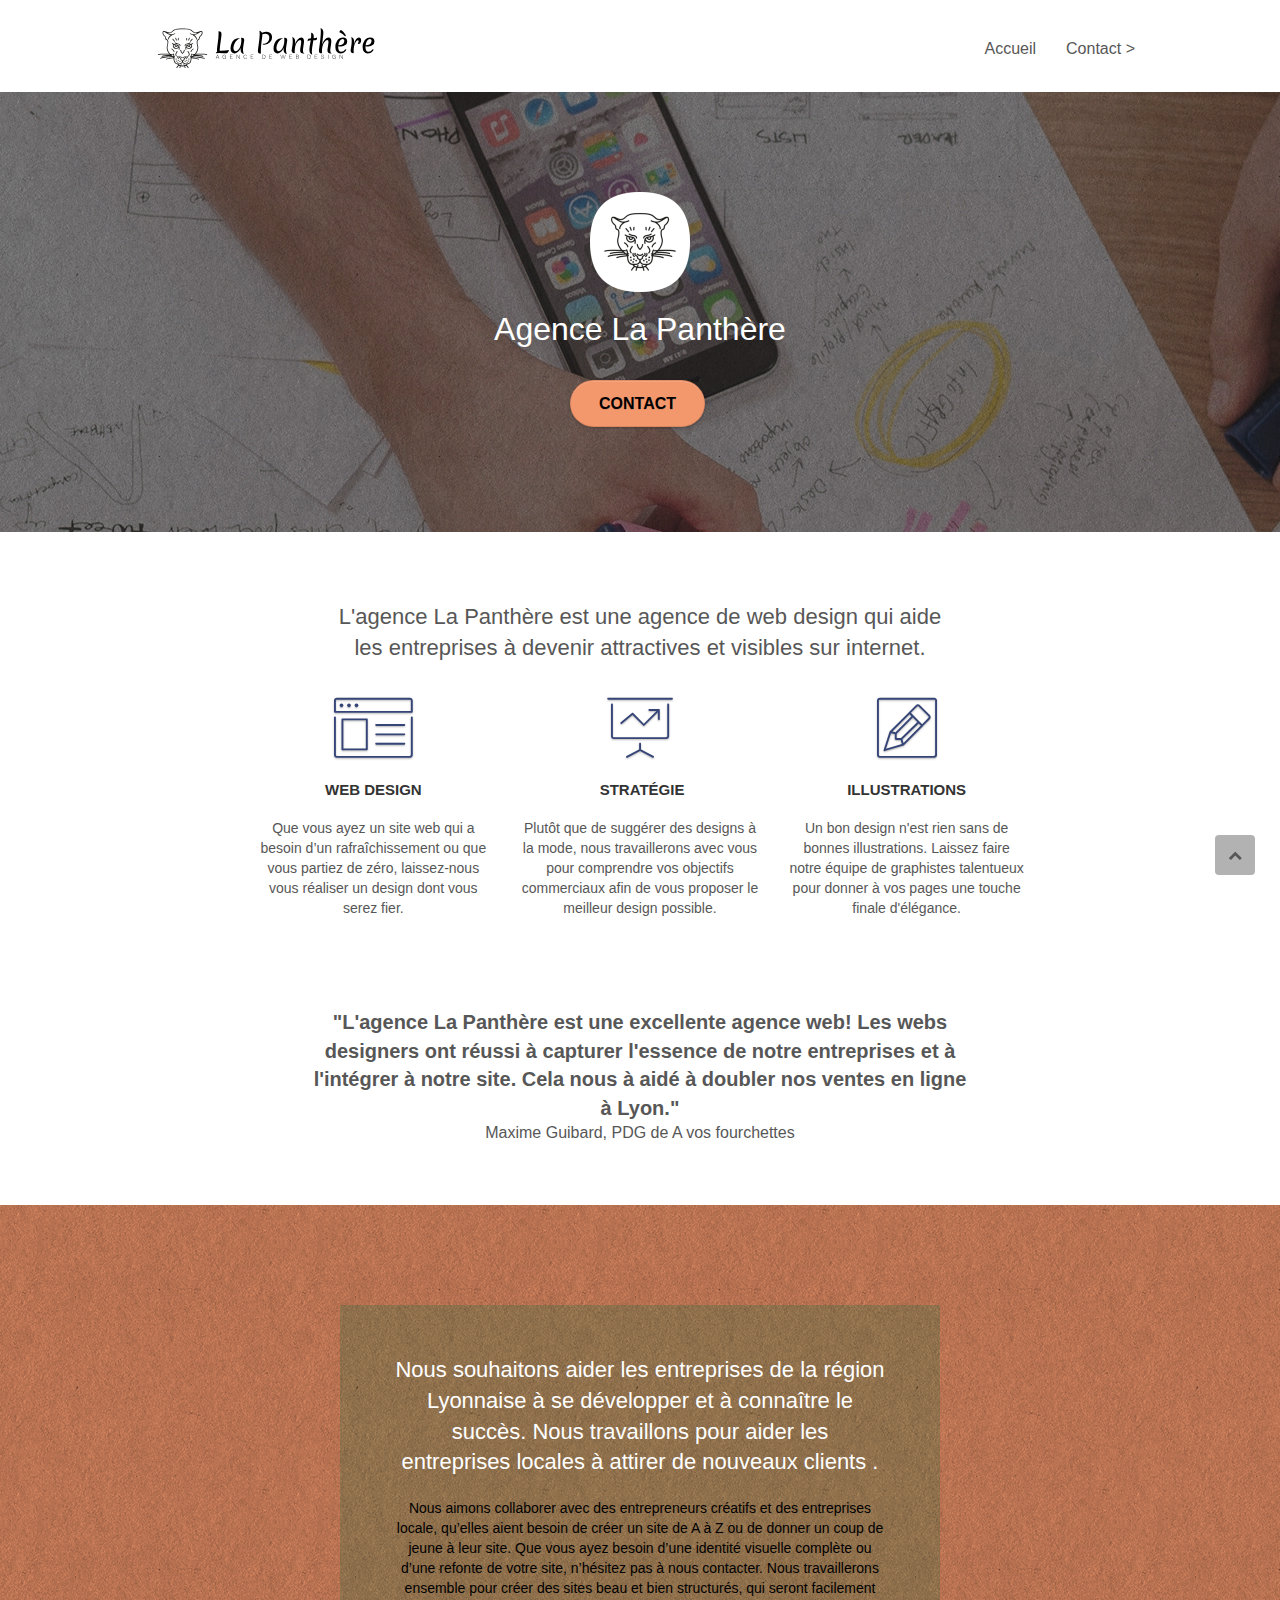
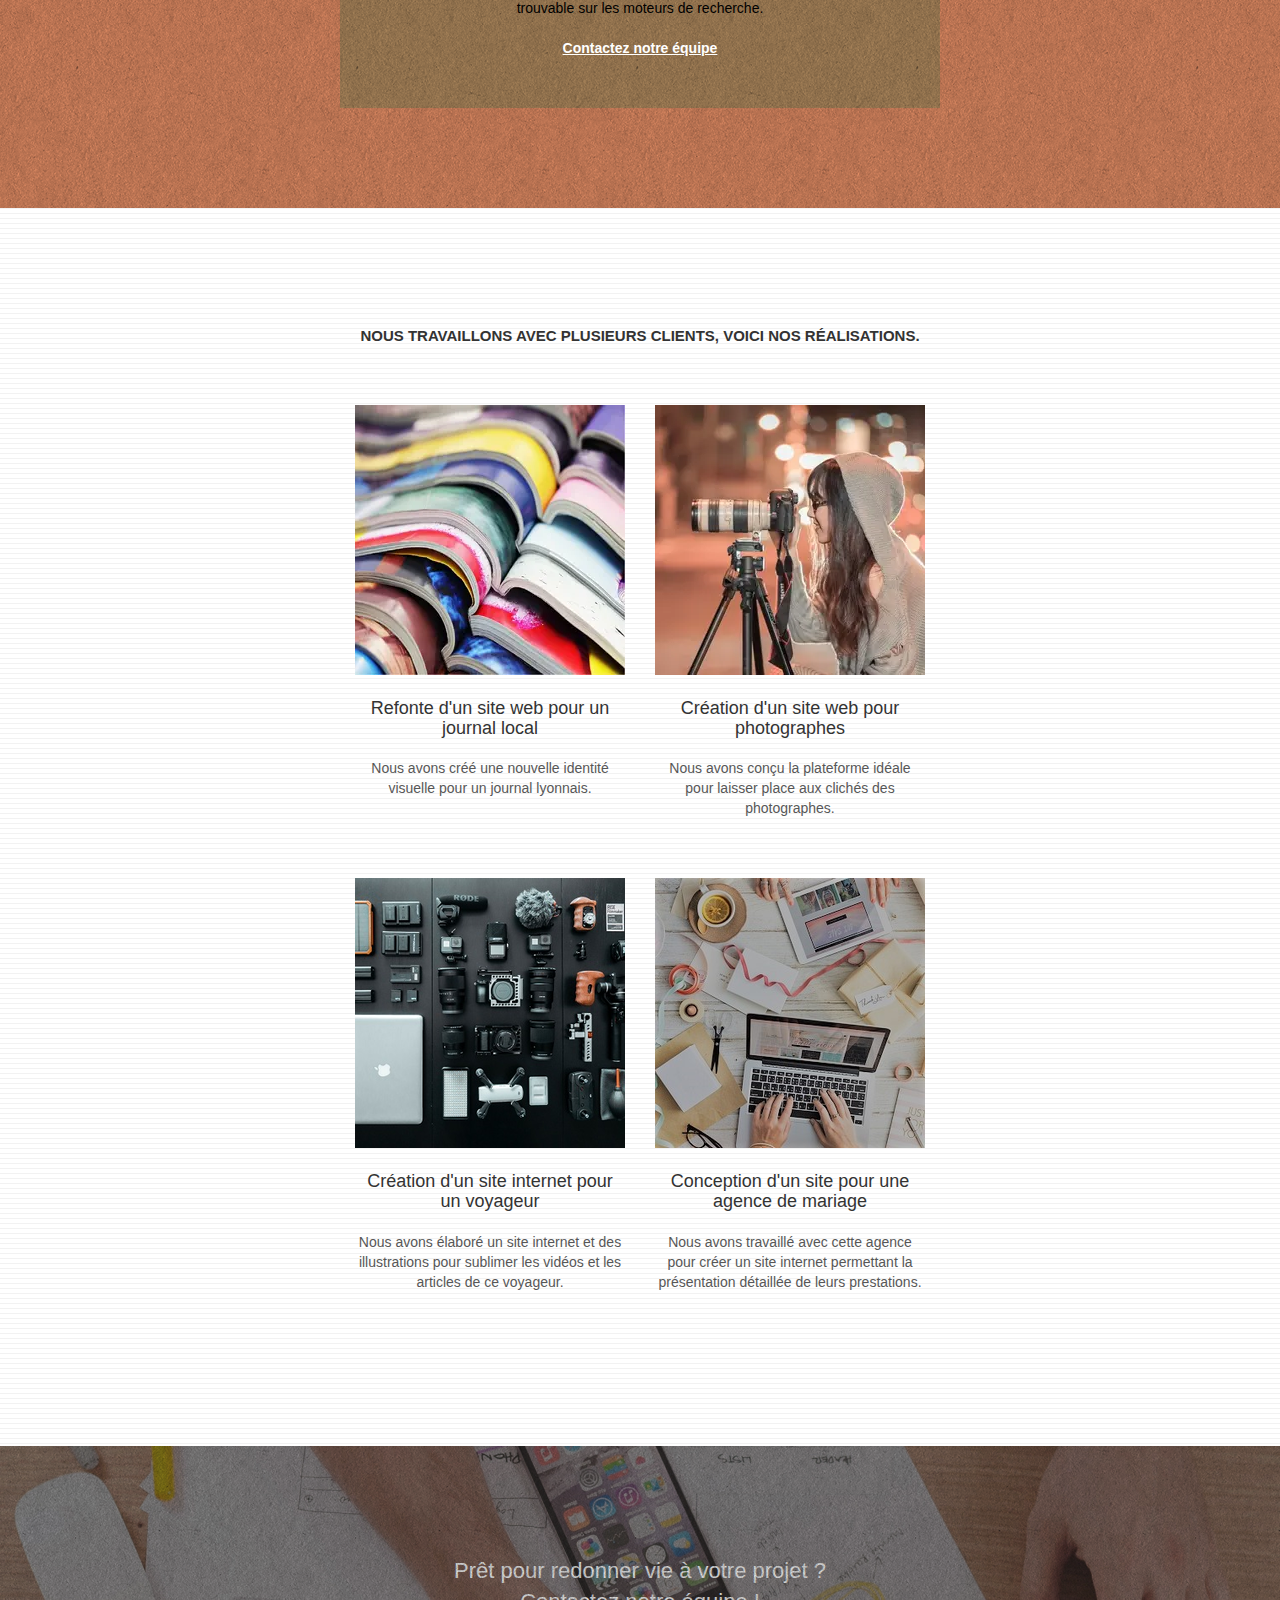
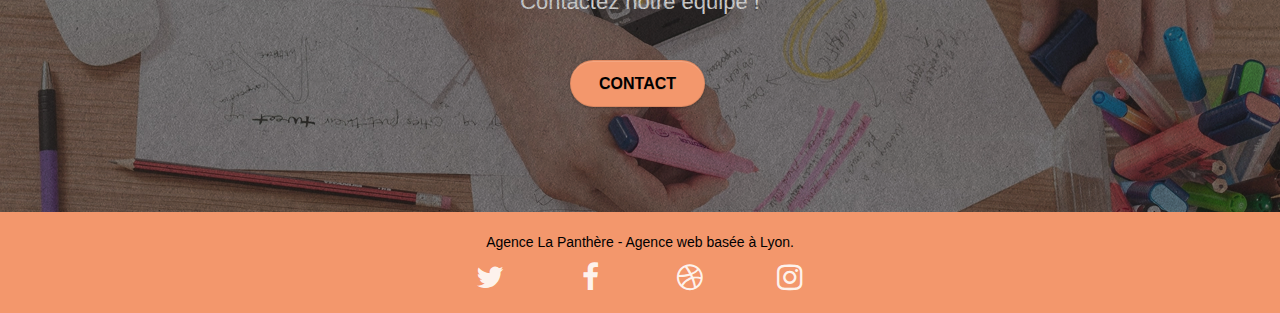
==== commit e16b8666: "Ajout de label aria et diverses modifications" ====
--- a/index.html
+++ b/index.html
@@ -7,7 +7,7 @@
 		content="Agence de web design La Panthère située à Lyon. Faites appel à nos services pour améliorer votre attractivité et votre référencement sur Internet. Besoin d'infos: contact@agencelapanthere.com">
 	<meta name="viewport" content="width=device-width, initial-scale=1.0, viewport-fit=cover">
 	<link rel="shortcut icon" type="image/png" href="favicon.jpg">
-	<meta name="robots" content="index,follow" />
+	<meta name="robots" content="index,follow">
 
 	<link rel="stylesheet" type="text/css" href="./css/bootstrap.min.css">
 	<link rel="stylesheet" type="text/css" href="style.css">
@@ -17,10 +17,9 @@
 
 
 	<script src="./js/jquery-2.1.0.min.js" defer></script>
-	<script src="./js/bootstrap.min.min.js" defer></script>
+	<script src="./js/bootstrap.min.js" defer></script>
 	<script src="./js/blocs.min.js" defer></script>
 	<script src="./js/jquery.touchSwipe.min.js" defer></script>
-	<script src="./js/gmaps.min.js" defer></script>
 
 	<title>La Panthère, agence de web design à Lyon</title>
 
@@ -42,7 +41,7 @@
 				<nav class="navbar row">
 					<div class="navbar-header">
 						<a class="navbar-brand" href="index.html"><img src="img/agence-la-panthere-monochrome.svg"
-								alt="logo de l'agence en monochrome" height="40" width="250" /></a>
+								alt="logo de l'agence en monochrome" height="40" width="250"></a>
 						<button id="nav-toggle" type="button" class="ui-navbar-toggle navbar-toggle"
 							data-toggle="collapse" data-target=".navbar-1">
 							<span class="sr-only">Toggle navigation</span><span class="icon-bar"></span><span
@@ -73,7 +72,7 @@
 				<div class="row tight-width-whitespace">
 					<div class="col-sm-12">
 						<img src="img/logo.webp" class="center-block image-resize-mode" width="100" height="100"
-							alt="logo de l'agence" />
+							alt="logo de l'agence">
 						<h1 class="text-center hero-bloc-text tc-white">
 							Agence La Panthère
 						</h1>
@@ -187,7 +186,7 @@
 						<a href="#" data-lightbox="img/1.webp" data-gallery-id="gallery-1"
 							data-caption="Refonte d'un site web pour un journal local" data-frame="snapshot-lb"><img
 								src="img/1.webp" alt="refonte site web journal" class="img-responsive portfolio-thumb"
-								width="270" height="270" /></a>
+								width="270" height="270"></a>
 						<h4 class="mg-md text-center">
 							Refonte d'un site web pour un journal local
 						</h4>
@@ -199,7 +198,7 @@
 						<a href="#" data-lightbox="img/2.webp" data-gallery-id="gallery-1"
 							data-caption="Création d'un site web pour photographes" data-frame="snapshot-lb"><img
 								src="img/2.webp" class="img-responsive portfolio-thumb"
-								alt="Création d'un site web pour photographes" width="270" height="270" /></a>
+								alt="Création d'un site web pour photographes" width="270" height="270"></a>
 						<h4 class="mg-md text-center">
 							Création d'un site web pour photographes
 						</h4>
@@ -213,7 +212,7 @@
 						<a href="#" data-lightbox="img/3.webp" data-gallery-id="gallery-1"
 							data-caption="Création d'un site internet pour un voyageur" data-frame="snapshot-lb"><img
 								src="img/3.webp" class="img-responsive portfolio-thumb"
-								alt="Création d'un site web pour voyageur" width="270" height="270" /></a>
+								alt="Création d'un site web pour voyageur" width="270" height="270"></a>
 						<h4 class="mg-md text-center">
 							Création d'un site internet pour un voyageur
 						</h4>
@@ -226,7 +225,7 @@
 						<a href="#" data-lightbox="img/4.webp" data-gallery-id="gallery-1"
 							data-caption="Conception d'un site pour une agence de mariage" data-frame="snapshot-lb"><img
 								src="img/4.webp" class="img-responsive portfolio-thumb"
-								alt="Création d'un site web pour agence de mariage" width="270" height="270" /></a>
+								alt="Création d'un site web pour agence de mariage" width="270" height="270"></a>
 						<h4 class="mg-md text-center">
 							Conception d'un site pour une agence de mariage
 						</h4>
@@ -255,6 +254,11 @@
 			</div>
 		</div>
 		<!-- bloc-5-cta END -->
+
+		<!-- ScrollToTop Button -->
+		<a class="bloc-button btn btn-d scrollToTop" role="button" aria-label="Back to top" onclick="scrollToTarget('1')"><span
+				class="fa fa-chevron-up"></span></a>
+		<!-- ScrollToTop Button END-->
 
 		<!-- Footer - bloc-8 -->
 		<div class="bloc bgc-atomic-tangerine d-bloc" id="bloc-8">
--- a/style.css
+++ b/style.css
@@ -10,7 +10,6 @@
 a,
 button {
     transition: all .3s ease-in-out;
-    outline: none!important;
 }
 
 a:hover {
@@ -289,7 +288,6 @@
 
 .navbar {
     margin-bottom: 0;
-    z-index: 1;
 }
 
 .navbar-brand {
@@ -319,7 +317,6 @@
     padding-top: 2px;
     margin-right: -16px;
     float: right;
-    z-index: 1;
 }
 
 .nav > li {
@@ -458,10 +455,6 @@
 .btn-d:focus {
     color: #FFF;
     background: rgba(0, 0, 0, .3);
-}
-
-button {
-    outline: none!important;
 }
 
 .btn-rd {
@@ -547,7 +540,6 @@
     background: rgba(0, 0, 0, .6);
     color: #FFF;
     font-weight: 100;
-    z-index: 1;
     position: absolute;
     top: 50%;
     transform: translateY(-50%);
@@ -615,7 +607,6 @@
     transition: all .2s ease-in-out;
     position: absolute;
     top: 45%;
-    z-index: 1;
     opacity: 0.4;
 }
 
@@ -745,6 +736,8 @@
 
 .portfolio-thumb {
     margin-bottom: 24px;
+    margin-left: auto;
+    margin-right: auto;
 }
 
 .portfolio-row {
@@ -870,13 +863,13 @@
     }
 }
 
-@media only screen and (min-device-width: 768px) and (max-device-width: 1024px) and (orientation: landscape) {
+@media only screen and (min-width: 768px) and (max-width: 1024px) and (orientation: landscape) {
     .b-parallax {
         background-attachment: scroll;
     }
 }
 
-@media only screen and (min-device-width: 1024px) and (max-device-width: 1366px) and (-webkit-min-device-pixel-ratio: 1.5) {
+@media only screen and (min-width: 1024px) and (max-width: 1366px) and (-webkit-min-device-pixel-ratio: 1.5) {
     .b-parallax {
         background-attachment: scroll;
     }
@@ -895,8 +888,7 @@
         position: relative;
     }
     .bloc {
-        padding-left: constant(safe-area-inset-left);
-        padding-right: constant(safe-area-inset-right);
+        padding: 0 20px;
     }
     .bloc-group,
     .bloc-group .bloc {
@@ -906,8 +898,6 @@
     .bloc-fill-screen .fill-bloc-top-edge,
     .bloc-fill-screen .fill-bloc-bottom-edge {
         padding: 0 20px;
-        padding-left: constant(safe-area-inset-left);
-        padding-right: constant(safe-area-inset-right);
     }
 }
 
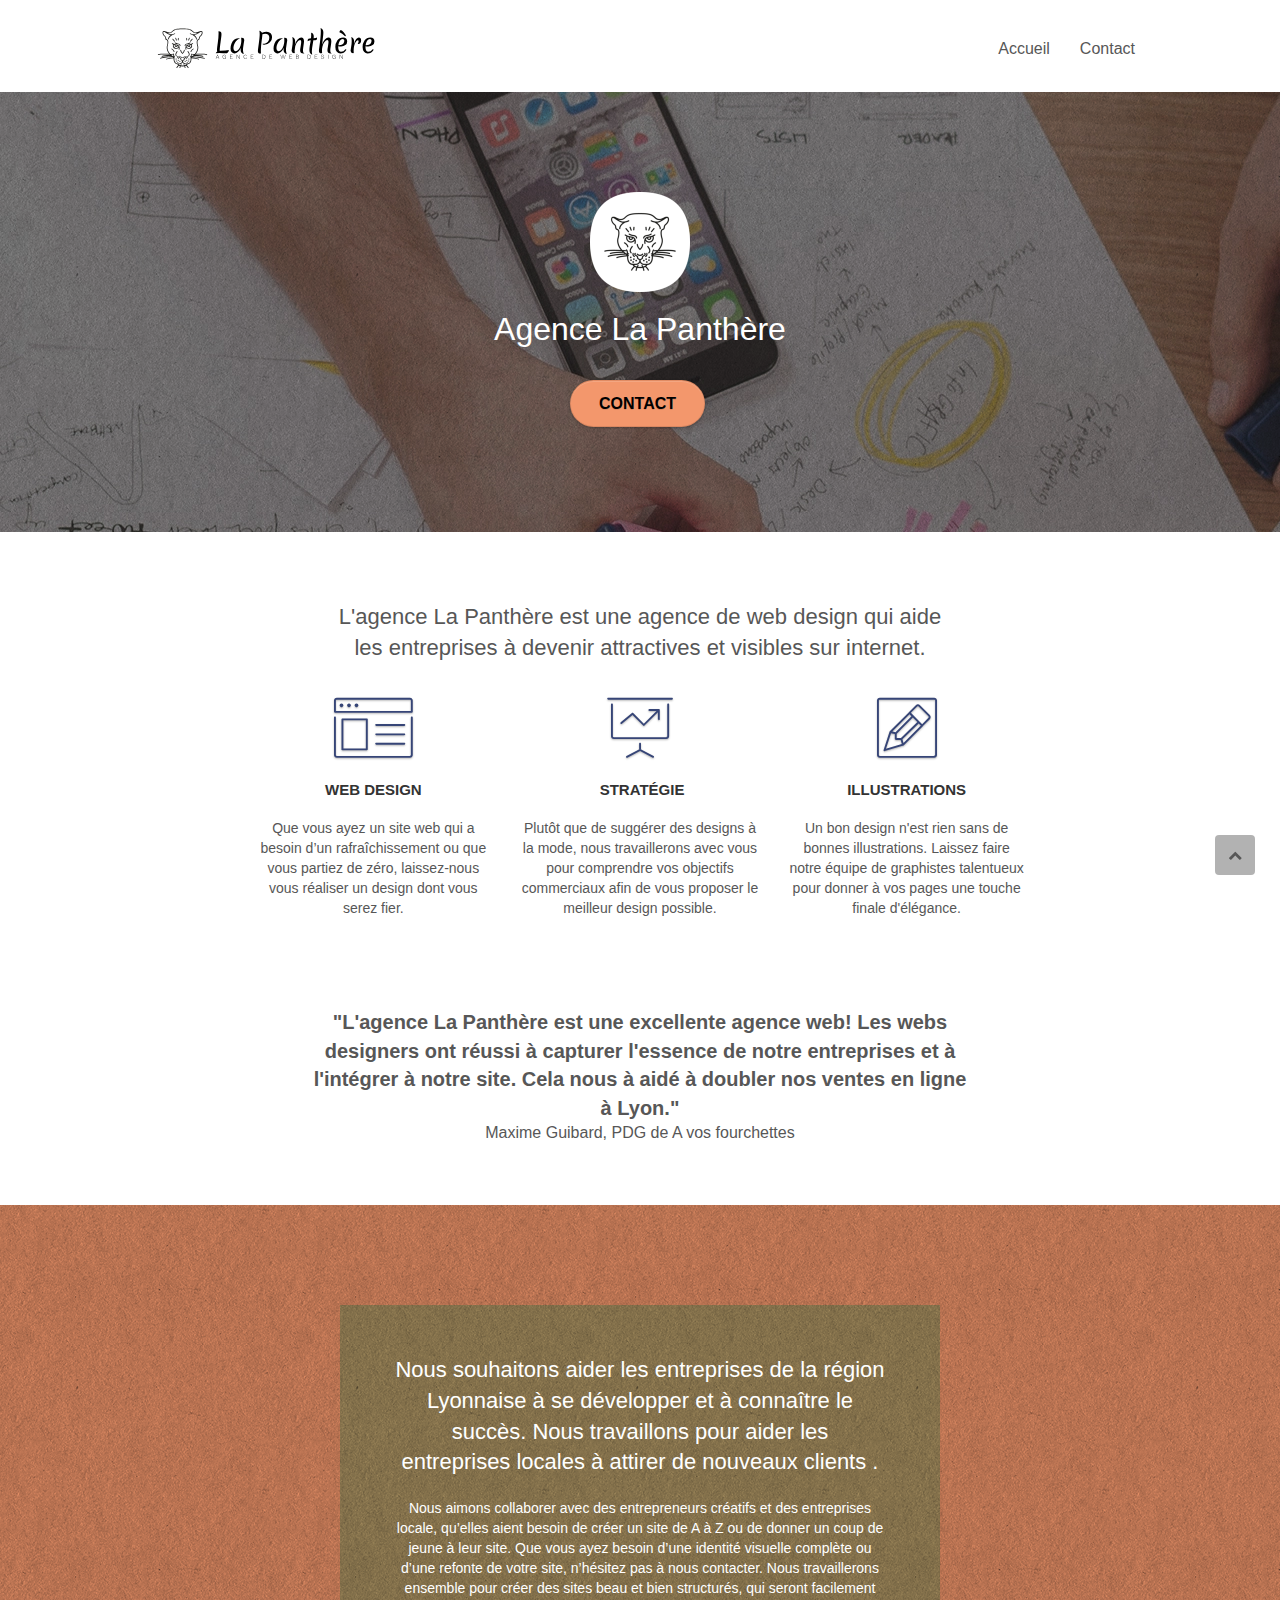
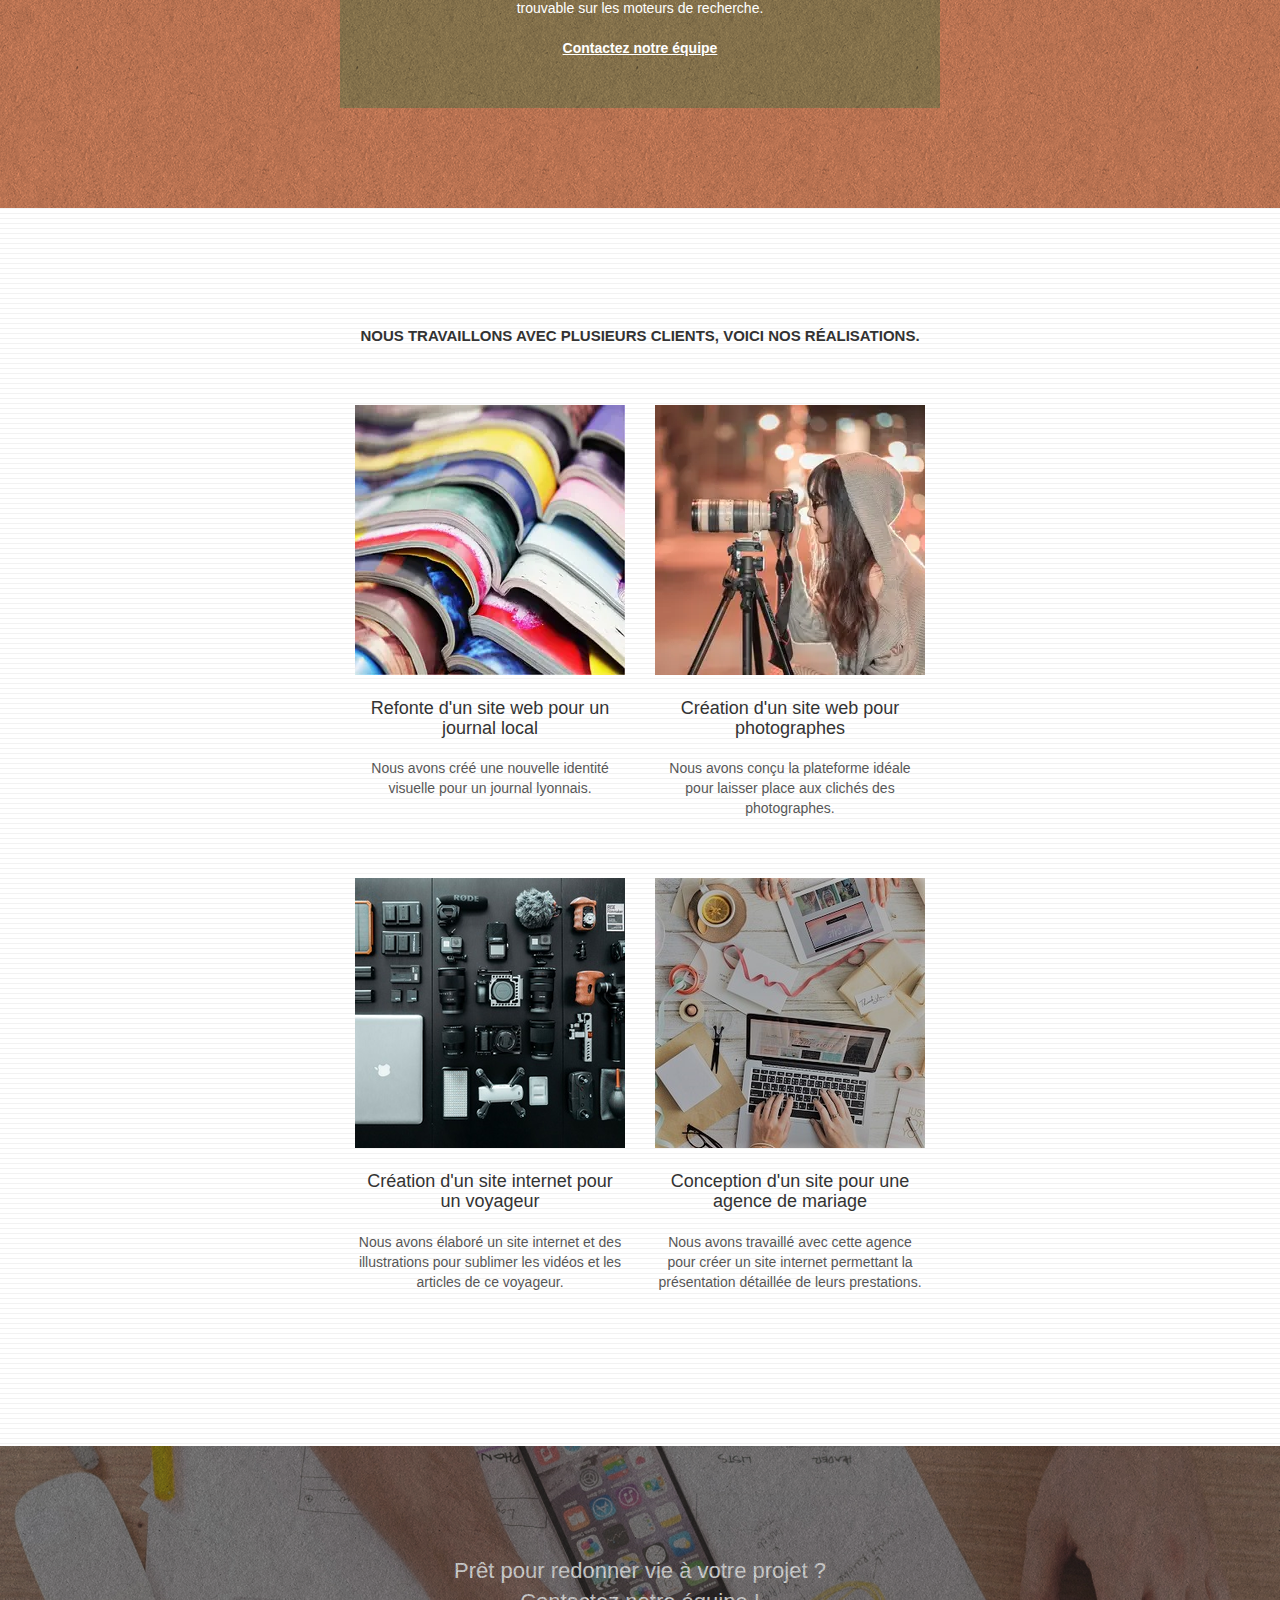
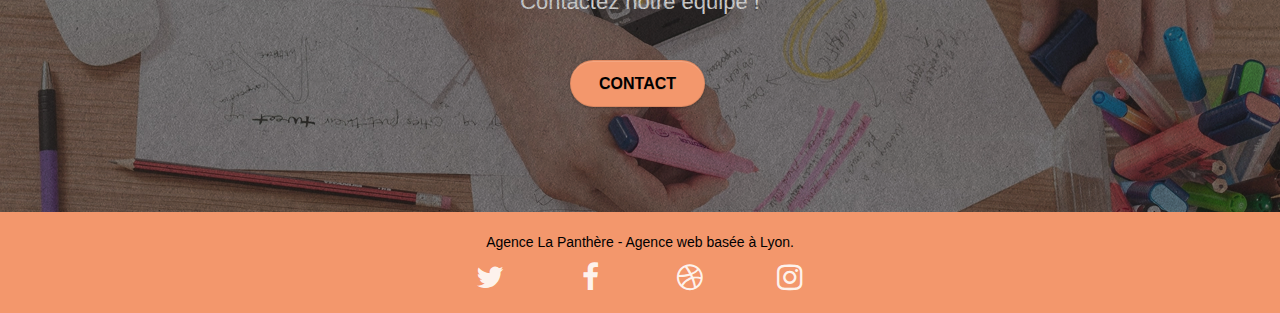
==== commit f5285d24: "Petites modifications suite soutenance" ====
--- a/index.html
+++ b/index.html
@@ -6,11 +6,11 @@
 	<meta name="description"
 		content="Agence de web design La Panthère située à Lyon. Faites appel à nos services pour améliorer votre attractivité et votre référencement sur Internet. Besoin d'infos: contact@agencelapanthere.com">
 	<meta name="viewport" content="width=device-width, initial-scale=1.0, viewport-fit=cover">
-	<link rel="shortcut icon" type="image/png" href="favicon.jpg">
+	<link rel="shortcut icon" type="image/png" href="favicon.png">
 	<meta name="robots" content="index,follow">
 
 	<link rel="stylesheet" type="text/css" href="./css/bootstrap.min.css">
-	<link rel="stylesheet" type="text/css" href="style.css">
+	<link rel="stylesheet" type="text/css" href="style.min.css">
 	<link rel="stylesheet" type="text/css" href="./css/font-awesome.min.css">
 	<link rel="stylesheet" type="text/css" href="./css/et-line.min.css">
 
@@ -56,7 +56,7 @@
 							<li>
 							</li>
 							<li>
-								<a href="contact.html">Contact &gt;</a>
+								<a href="contact.html">Contact</a>
 							</li>
 						</ul>
 					</div>
@@ -159,7 +159,7 @@
 							le succès. Nous travaillons pour aider les entreprises locales à attirer de nouveaux clients
 							.<br>
 						</h2>
-						<p class="text-center white">
+						<p class="text-center tc-white">
 							Nous aimons collaborer avec des entrepreneurs créatifs et des entreprises locale, qu’elles
 							aient besoin de créer un site de A à Z ou de donner un coup de jeune à leur site. Que vous
 							ayez besoin d’une identité visuelle complète ou d’une refonte de votre site, n’hésitez pas à
@@ -256,7 +256,7 @@
 		<!-- bloc-5-cta END -->
 
 		<!-- ScrollToTop Button -->
-		<a class="bloc-button btn btn-d scrollToTop" role="button" aria-label="Back to top" onclick="scrollToTarget('1')"><span
+		<a class="bloc-button btn btn-d scrollToTop" role="button" aria-label="Back to top" tabindex="0" onclick="scrollToTarget('1')"><span
 				class="fa fa-chevron-up"></span></a>
 		<!-- ScrollToTop Button END-->
 
--- a/style.min.css
+++ b/style.min.css
@@ -0,0 +1 @@
+body{margin:0;padding:0;background:#fff;overflow-x:hidden;-webkit-font-smoothing:antialiased;-moz-osx-font-smoothing:grayscale}a,button{transition:all .3s ease-in-out}a:hover{text-decoration:none;cursor:pointer}#page-loading-blocs-notifaction{position:fixed;top:0;bottom:0;width:100%;z-index:100000;background:#fff url(img/pageload-spinner.gif) no-repeat center center}.bloc{width:100%;clear:both;background:50% 50% no-repeat;padding:0 50px;-webkit-background-size:cover;-moz-background-size:cover;-o-background-size:cover;background-size:cover;position:relative}.bloc .container{padding-left:0;padding-right:0}.bloc-lg{padding:100px 50px}.bloc-md{padding:50px}.bloc-sm{padding:20px 50px}.bg-b-edge,.bg-bl-edge,.bg-br-edge,.bg-center,.bg-l-edge,.bg-r-edge,.bg-repeat,.bg-t-edge,.bg-tl-edge,.bg-tr-edge{-webkit-background-size:auto!important;-moz-background-size:auto!important;-o-background-size:auto!important;background-size:auto!important}.bg-repeat{background:repeat}.bg-t-edge{background:top no-repeat}.bloc-bg-texture::before{content:"";background-size:2px 2px;position:absolute;top:0;bottom:0;left:0;right:0}.texture-paper::before{background:url(img/texture-paper.webp);background-size:280px 280px}.b-parallax{background-attachment:fixed}.d-bloc{color:rgba(255,255,255,.7)}.d-bloc button:hover{color:rgba(255,255,255,.9)}.d-bloc .icon-round,.d-bloc .icon-rounded,.d-bloc .icon-semi-rounded-a,.d-bloc .icon-semi-rounded-b,.d-bloc .icon-square{border-color:rgba(255,255,255,.9)}.d-bloc .divider-h span{border-color:rgba(255,255,255,.2)}.d-bloc .a-btn,.d-bloc .navbar a,.d-bloc .navbar-brand,.d-bloc a .icon-lg,.d-bloc a .icon-md,.d-bloc a .icon-sm,.d-bloc a .icon-xl,.d-bloc h1 a,.d-bloc h2 a,.d-bloc h3 a,.d-bloc h4 a,.d-bloc h5 a,.d-bloc h6 a,.d-bloc p a{color:rgba(255,255,255,.9)}.d-bloc .a-btn:hover,.d-bloc .navbar a:hover,.d-bloc .navbar-brand:hover,.d-bloc a:hover .icon-lg,.d-bloc a:hover .icon-md,.d-bloc a:hover .icon-sm,.d-bloc a:hover .icon-xl,.d-bloc h1 a:hover,.d-bloc h2 a:hover,.d-bloc h3 a:hover,.d-bloc h4 a:hover,.d-bloc h5 a:hover,.d-bloc h6 a:hover,.d-bloc p a:hover{color:rgba(255,255,255,1)}.d-bloc .navbar-toggle .icon-bar{background:rgba(255,255,255,1)}.d-bloc .btn-wire,.d-bloc .btn-wire:hover{color:rgba(255,255,255,1);border-color:rgba(255,255,255,1)}.d-bloc .panel{color:rgba(0,0,0,.5)}.d-bloc .panel button:hover{color:rgba(0,0,0,.7)}.d-bloc .panel icon{border-color:rgba(0,0,0,.7)}.d-bloc .panel .divider-h span{border-color:rgba(0,0,0,.1)}.d-bloc .panel .a-btn{color:rgba(0,0,0,.6)}.d-bloc .panel .a-btn:hover{color:rgba(0,0,0,1)}.d-bloc .panel .btn-wire,.d-bloc .panel .btn-wire:hover{color:rgba(0,0,0,.7);border-color:rgba(0,0,0,.3)}.d-bloc .panel,.l-bloc{color:rgba(0,0,0,.5)}.d-bloc .panel button:hover,.l-bloc button:hover{color:rgba(0,0,0,.7)}.l-bloc .icon-round,.l-bloc .icon-rounded,.l-bloc .icon-semi-rounded-a,.l-bloc .icon-semi-rounded-b,.l-bloc .icon-square{border-color:rgba(0,0,0,.7)}.d-bloc .panel .divider-h span,.l-bloc .divider-h span{border-color:rgba(0,0,0,.1)}.d-bloc .panel .a-btn,.l-bloc .a-btn,.l-bloc .navbar a,.l-bloc .navbar-brand,.l-bloc a .icon-lg,.l-bloc a .icon-md,.l-bloc a .icon-sm,.l-bloc a .icon-xl,.l-bloc h1 a,.l-bloc h2 a,.l-bloc h3 a,.l-bloc h4 a,.l-bloc h5 a,.l-bloc h6 a,.l-bloc p a{color:rgba(0,0,0,.6)}.d-bloc .panel .a-btn:hover,.l-bloc .a-btn:hover,.l-bloc .navbar a:hover,.l-bloc .navbar-brand:hover,.l-bloc a:hover .icon-lg,.l-bloc a:hover .icon-md,.l-bloc a:hover .icon-sm,.l-bloc a:hover .icon-xl,.l-bloc h1 a:hover,.l-bloc h2 a:hover,.l-bloc h3 a:hover,.l-bloc h4 a:hover,.l-bloc h5 a:hover,.l-bloc h6 a:hover,.l-bloc p a:hover{color:rgba(0,0,0,1)}.l-bloc .navbar-toggle .icon-bar{color:rgba(0,0,0,.6)}.d-bloc .panel .btn-wire,.d-bloc .panel .btn-wire:hover,.l-bloc .btn-wire,.l-bloc .btn-wire:hover{color:rgba(0,0,0,.7);border-color:rgba(0,0,0,.3)}.voffset{margin-top:30px}.voffset-lg{margin-top:80px}.row-no-gutters{margin-right:0;margin-left:0}.row.row-no-gutters>[class*=" col-"],.row.row-no-gutters>[class^=col-]{padding-right:0;padding-left:0}#bloc-1-hero h1{font-size:32px}.navbar{margin-bottom:0}.navbar-brand{height:auto;padding:3px 15px;font-size:25px;font-weight:400;font-weight:600;line-height:44px}.navbar-brand img{max-height:200px;margin:0 5px 0 0;display:inline}.navbar-brand img[src$=svg]{min-width:100px}.nav-center .navbar-brand img{margin:0}.navbar .nav{padding-top:2px;margin-right:-16px;float:right}.nav>li{float:left;margin-top:4px;font-size:16px}.navbar-nav .open .dropdown-menu>li>a{text-align:inherit}.nav>li a:focus,.nav>li a:hover{background:0 0}.navbar-toggle{margin:10px 10px 0 0;border:0}.navbar-toggle:hover{background:0 0!important}.navbar-toggle .icon-bar{background-color:rgba(0,0,0,.5);width:26px}.nav-invert .navbar .nav{float:left}.nav-invert .navbar-brand,.nav-invert .navbar-header{float:right;position:relative;z-index:2}@media (min-width:768px){.site-navigation{position:absolute;top:50%;right:20px;transform:translate(0,-50%);-webkit-transform:translateY(-50%)}.nav>li .dropdown-menu a,.nav>li .dropdown-menu a:hover{color:#484848}.nav-invert .site-navigation{left:0;right:0}.nav-center{text-align:center}.nav-center .navbar-header{width:100%}.nav-center .nav>li,.nav-center .navbar-brand,.nav-center .navbar-header{float:none;display:inline-block}.nav-center .site-navigation{position:relative;width:100%;right:0;margin-right:0;margin-top:20px}.nav-center.mini-nav .navbar-toggle{float:none;margin:10px auto 0}}.nav>li>.dropdown a{background:0 0!important;display:block;padding:14px 15px}nav .caret{margin:0 5px}.dropdown-menu .dropdown-menu{top:-8px;left:100%}.dropdown-menu .dropmenu-flow-right{top:100%;left:0;margin-left:-1px;border-top-left-radius:0;border-top-right-radius:0}.dropdown-menu .dropdown span{border:4px solid #000;border-top-color:transparent;border-right-color:transparent;border-bottom-color:transparent;margin:6px -5px 0 0!important;float:right}.mg-md{margin-top:10px;margin-bottom:20px}.mg-lg{margin-top:10px;margin-bottom:40px}.btn{margin:0 5px 5px 0}.btn.pull-right{margin:0 0 5px 5px}.btn-d,.btn-d:focus,.btn-d:hover{color:#fff;background:rgba(0,0,0,.3)}.btn-rd{border-radius:40px}.btn-clean{border:1px solid rgba(0,0,0,.08);border-bottom-color:rgba(0,0,0,.1);text-shadow:0 1px 0 rgba(0,0,1,.1);box-shadow:0 1px 3px rgba(0,0,1,.25),inset 0 1px 0 0 rgba(255,255,255,.15)}.icon-md{font-size:30px!important}.icon-lg{font-size:60px!important}.sm-shadow{text-shadow:0 1px 2px rgba(0,0,0,.3)}.panel-sq,.panel-sq .panel-footer,.panel-sq .panel-heading{border-radius:0}.panel-rd{border-radius:30px}.panel-rd .panel-heading{border-radius:29px 29px 0 0}.panel-rd .panel-footer{border-radius:0 0 29px 29px}.form-control{border-color:rgba(0,0,0,.1);box-shadow:none}.scrollToTop{width:40px;height:40px;position:fixed;bottom:20px;right:20px;opacity:1;z-index:500;transition:all .3s ease-in-out}.scrollToTop span{margin-top:6px}.showScrollTop{font-size:14px;opacity:1}a[data-lightbox]{position:relative;display:block;text-align:center}a[data-lightbox]:hover::before{content:"+";font-family:HelveticaNeue-Light,"Helvetica Neue Light","Helvetica Neue",Helvetica,Arial;font-size:32px;width:50px;height:50px;margin-left:-25px;border-radius:50%;background:rgba(0,0,0,.6);color:#fff;font-weight:100;position:absolute;top:50%;transform:translateY(-50%);-webkit-transform:translateY(-50%)}a[data-lightbox]:hover img{opacity:.6;-webkit-animation-fill-mode:none;animation-fill-mode:none}#lightbox-modal{display:flex;align-items:center}#lightbox-modal .modal-dialog{width:90%;max-width:900px;margin:0 auto 0}#lightbox-modal .modal-dialog img{max-height:90vh;margin:0 auto}.lightbox-caption{padding:20px;color:#fff;background:rgba(0,0,0,.5);position:absolute;left:15px;right:15px;bottom:5px}.close-lightbox{color:#fff;font-size:30px;position:absolute;top:20px;right:20px;z-index:20;background:rgba(0,0,0,.5);border:none;line-height:30px;padding:0 9px 5px;opacity:.3}.close-lightbox:hover,.next-lightbox:hover,.prev-lightbox:hover{opacity:1;color:#fff}.next-lightbox,.prev-lightbox{font-size:20px;color:rgba(255,255,255,.9);background:rgba(0,0,0,.5);transition:all .2s ease-in-out;position:absolute;top:45%;opacity:.4}.next-lightbox{padding:6px 8px 1px 13px;right:25px}.prev-lightbox{padding:6px 13px 1px 10px;left:25px}.snapshot-lb .modal-body{padding-bottom:45px}.snapshot-lb .lightbox-caption{padding:0;color:rgba(0,0,0,.5);background:0 0}.btn,a,h1,h2,h3,h4,h5,h6,label,p{font-family:helvetica;font-weight:400;color:#575757!important}.container{max-width:1000px}.hero-bloc-text{font-size:38px}.hero-bloc-text-sub{font-size:36px}.statement-bloc-text{line-height:26px;font-style:italic;font-size:20px;text-align:center;font-weight:lighter;max-width:520px;margin:auto auto auto auto}p{font-size:14px}.tight-width-whitespace{max-width:600px;margin:auto auto auto auto}.h1{font-size:20px;font-family:"Open Sans"}.cta-hero{margin-top:22px;color:#fff!important;text-transform:uppercase;padding:12px 28px 12px 28px;font-size:16px;font-weight:700}.social{max-width:400px;margin:auto auto auto auto}h2{font-size:22px;line-height:1.4em}h3{font-size:15px;text-transform:uppercase;font-weight:700;color:#333!important}.med-width-whitespace{max-width:800px;margin:auto auto auto auto;box-shadow:0 0 0 #000}h1{color:#333!important}h4{color:#333!important}.icons{margin-bottom:14px;margin-top:24px}.black{color:#000!important}.white{color:#000!important}.portfolio-thumb{margin-bottom:24px;margin-left:auto;margin-right:auto}.portfolio-row{margin-bottom:44px;margin-top:50px}.avatar{box-shadow:0 4px 9px rgba(0,0,0,.3)}.black-background{background-color:rgba(165,147,99,.9);padding:40px 40px 40px 40px}.bold-link{font-weight:900;text-decoration:underline!important}.bgc-white{background-color:#fff}.bgc-dark-slate-blue{background-color:#364577}.bgc-atomic-tangerine{background-color:#f3976c}.tc-black{color:#000!important}.tc-white{color:#fff!important}.btn-atomic-tangerine{background:#f3976c;color:#000!important}.btn-atomic-tangerine:hover{background:#c27956!important;color:#fff!important}.ltc-white{color:#fff!important}.ltc-white:hover{color:#ccc!important}.ltc-atomic-tangerine{color:#f3976c!important}.ltc-atomic-tangerine:hover{color:#c27956!important}.icon-dark-slate-blue{color:#364577!important;border-color:#364577!important}.bg-dots-bg{background-image:url(img/dots-bg.png)}.bg-lines-h2-bg{background-image:url(img/lines-h2-bg.png)}.bg-banniere{background-image:url(img/agence-la-panthere.webp)}.bg-presentation{background-image:url(img/image-de-presentation.webp)}.citation{font-size:16px}.citation span{font-weight:700;font-size:20px}.img-responsive{width:270px;height:270px}@media (max-width:1024px){.bloc{padding-left:20px;padding-right:20px}.bloc-tile-2.full-width-bloc .container,.bloc-tile-3.full-width-bloc .container,.bloc-tile-4.full-width-bloc .container,.bloc.full-width-bloc{padding-left:0;padding-right:0}}@media (max-width:992px) and (min-width:768px){.navbar .nav{max-width:80%}.nav-center.navbar .nav{max-width:100%}}@media only screen and (min-width:768px) and (max-width:1024px) and (orientation:landscape){.b-parallax{background-attachment:scroll}}@media only screen and (min-width:1024px) and (max-width:1366px) and (-webkit-min-device-pixel-ratio:1.5){.b-parallax{background-attachment:scroll}}@media (max-width:991px){.container{width:100%}.b-parallax{background-attachment:scroll}#hero-bloc,.page-container{overflow-x:hidden;position:relative}.bloc{padding:0 20px}.bloc-group,.bloc-group .bloc{display:block;width:100%}.bloc-fill-screen .fill-bloc-bottom-edge,.bloc-fill-screen .fill-bloc-top-edge{padding:0 20px}}@media (max-width:767px){.page-container{overflow-x:hidden;position:relative}#disqus_thread,h1,h2,h3,h4,h5,h6,p{padding-left:10px!important;padding-right:10px!important}.b-parallax{background-attachment:scroll}.navbar .nav{padding-top:0;border-top:1px solid rgba(0,0,0,.2);float:none!important}.navbar.row{margin-left:0;margin-right:0}.site-navigation{position:inherit;transform:none;-webkit-transform:none;-ms-transform:none}.nav>li{margin-top:0;border-bottom:1px solid rgba(0,0,0,.1);background:rgba(0,0,0,.05);text-align:left;padding-left:15px;width:100%}.nav>li:hover{background:rgba(0,0,0,.08)}.dropdown .dropdown a .caret{float:none;margin:5px 0 0 10px!important;border:4px solid #000;border-bottom-color:transparent;border-right-color:transparent;border-left-color:transparent}#hero-bloc .navbar .nav{background:rgba(0,0,0,.8)}#hero-bloc .navbar .nav a{color:rgba(255,255,255,.6)}.hero{padding:50px 0}.hero-nav{left:-1px;right:-1px}.navbar-collapse{padding:0;overflow-x:hidden;-webkit-box-shadow:none;box-shadow:none}.navbar-brand img{max-height:40px;width:auto}.nav-invert .navbar-header{float:none;width:100%}.nav-invert .navbar-toggle{float:left;margin-left:10px}.bloc{padding-left:0;padding-right:0}.bloc-lg,.bloc-xl,.bloc-xxl{padding:40px 0}.bloc-md,.bloc-sm{padding-left:0;padding-right:0}.bloc-fill-screen .fill-bloc-bottom-edge,.bloc-fill-screen .fill-bloc-top-edge,.bloc-tile-2 .container,.bloc-tile-3 .container,.bloc-tile-4 .container{padding-left:0;padding-right:0}.a-block{padding:0 10px}.btn-dwn{display:none}.voffset{margin-top:5px}.voffset-md{margin-top:20px}.voffset-lg{margin-top:30px}form{padding:5px}.close-lightbox{display:inline-block}.blocsapp-device-iphone5{background-size:216px 425px;padding-top:60px;width:216px;height:425px}.blocsapp-device-iphone5 img{width:180px;height:320px}}@media (max-width:400px){.bloc{padding-left:0;padding-right:0}}@media (max-width:767px){.bloc-mob-center-text{text-align:center}}